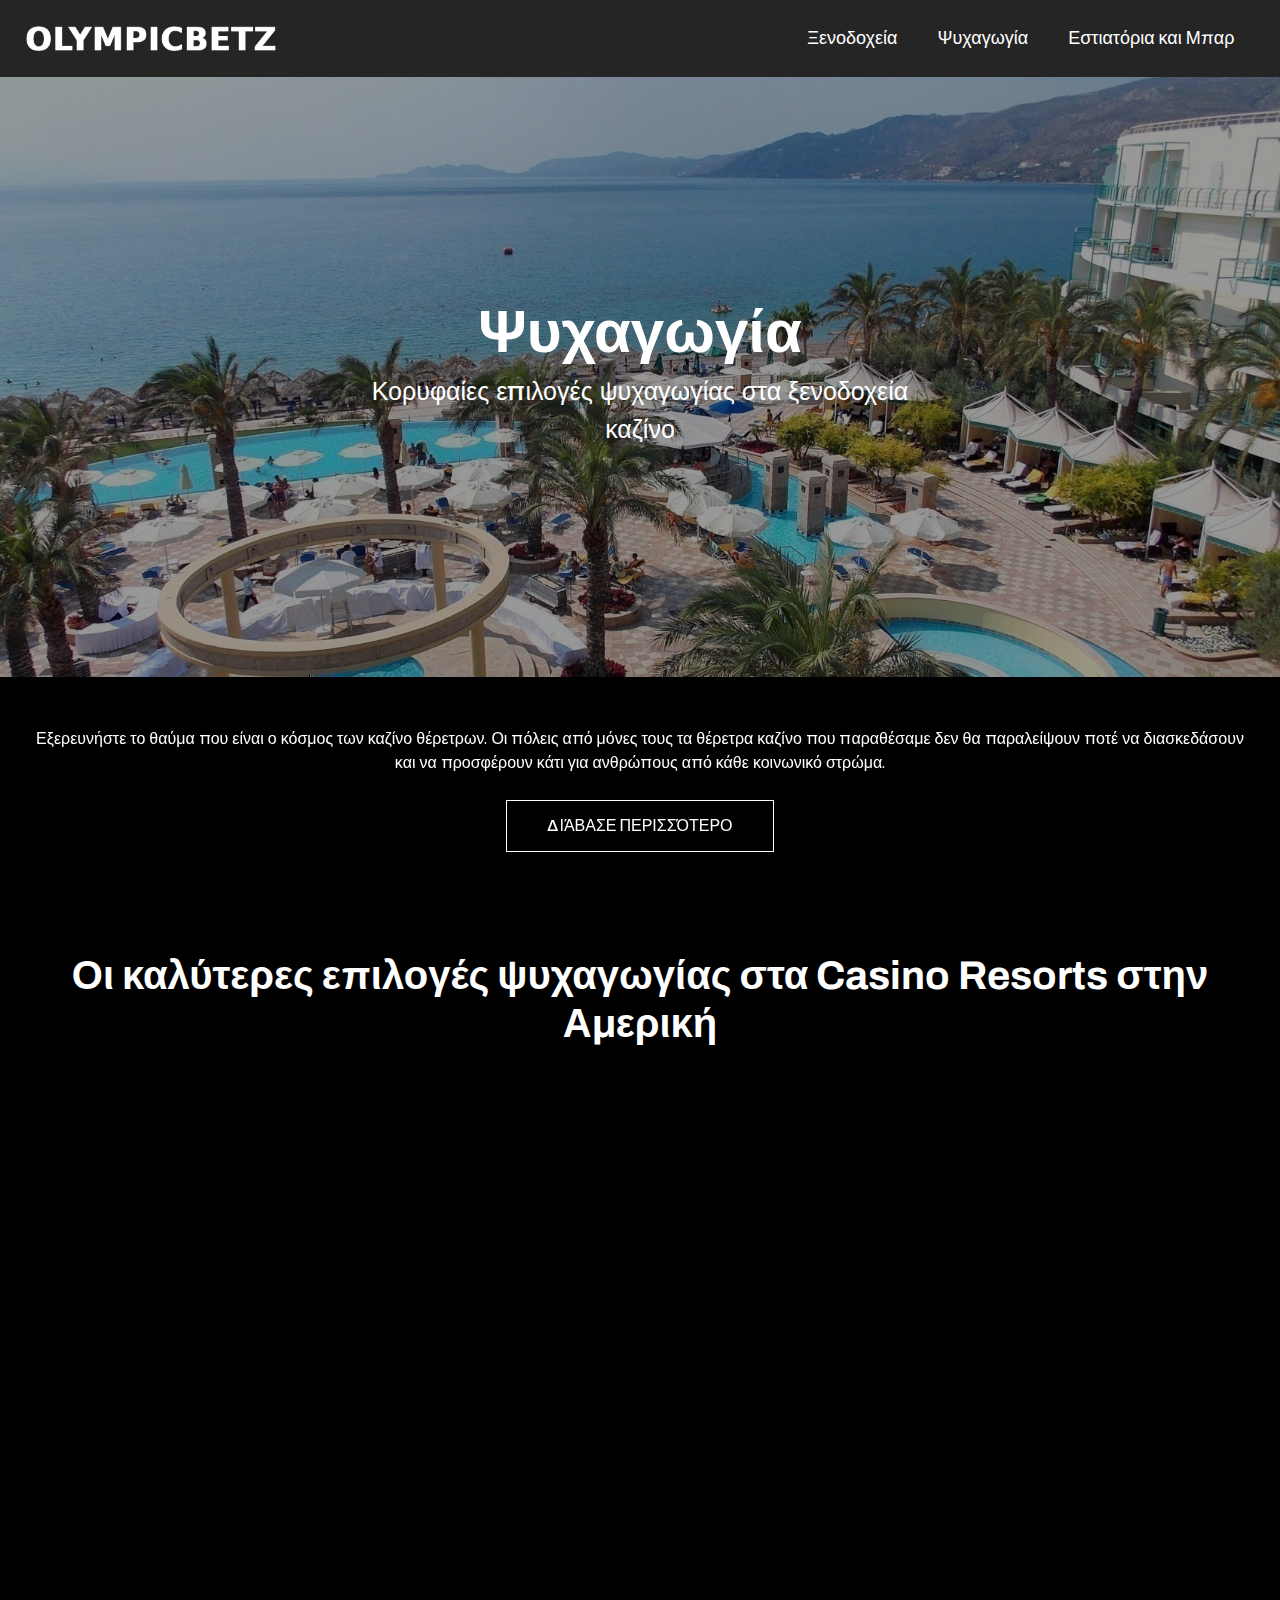
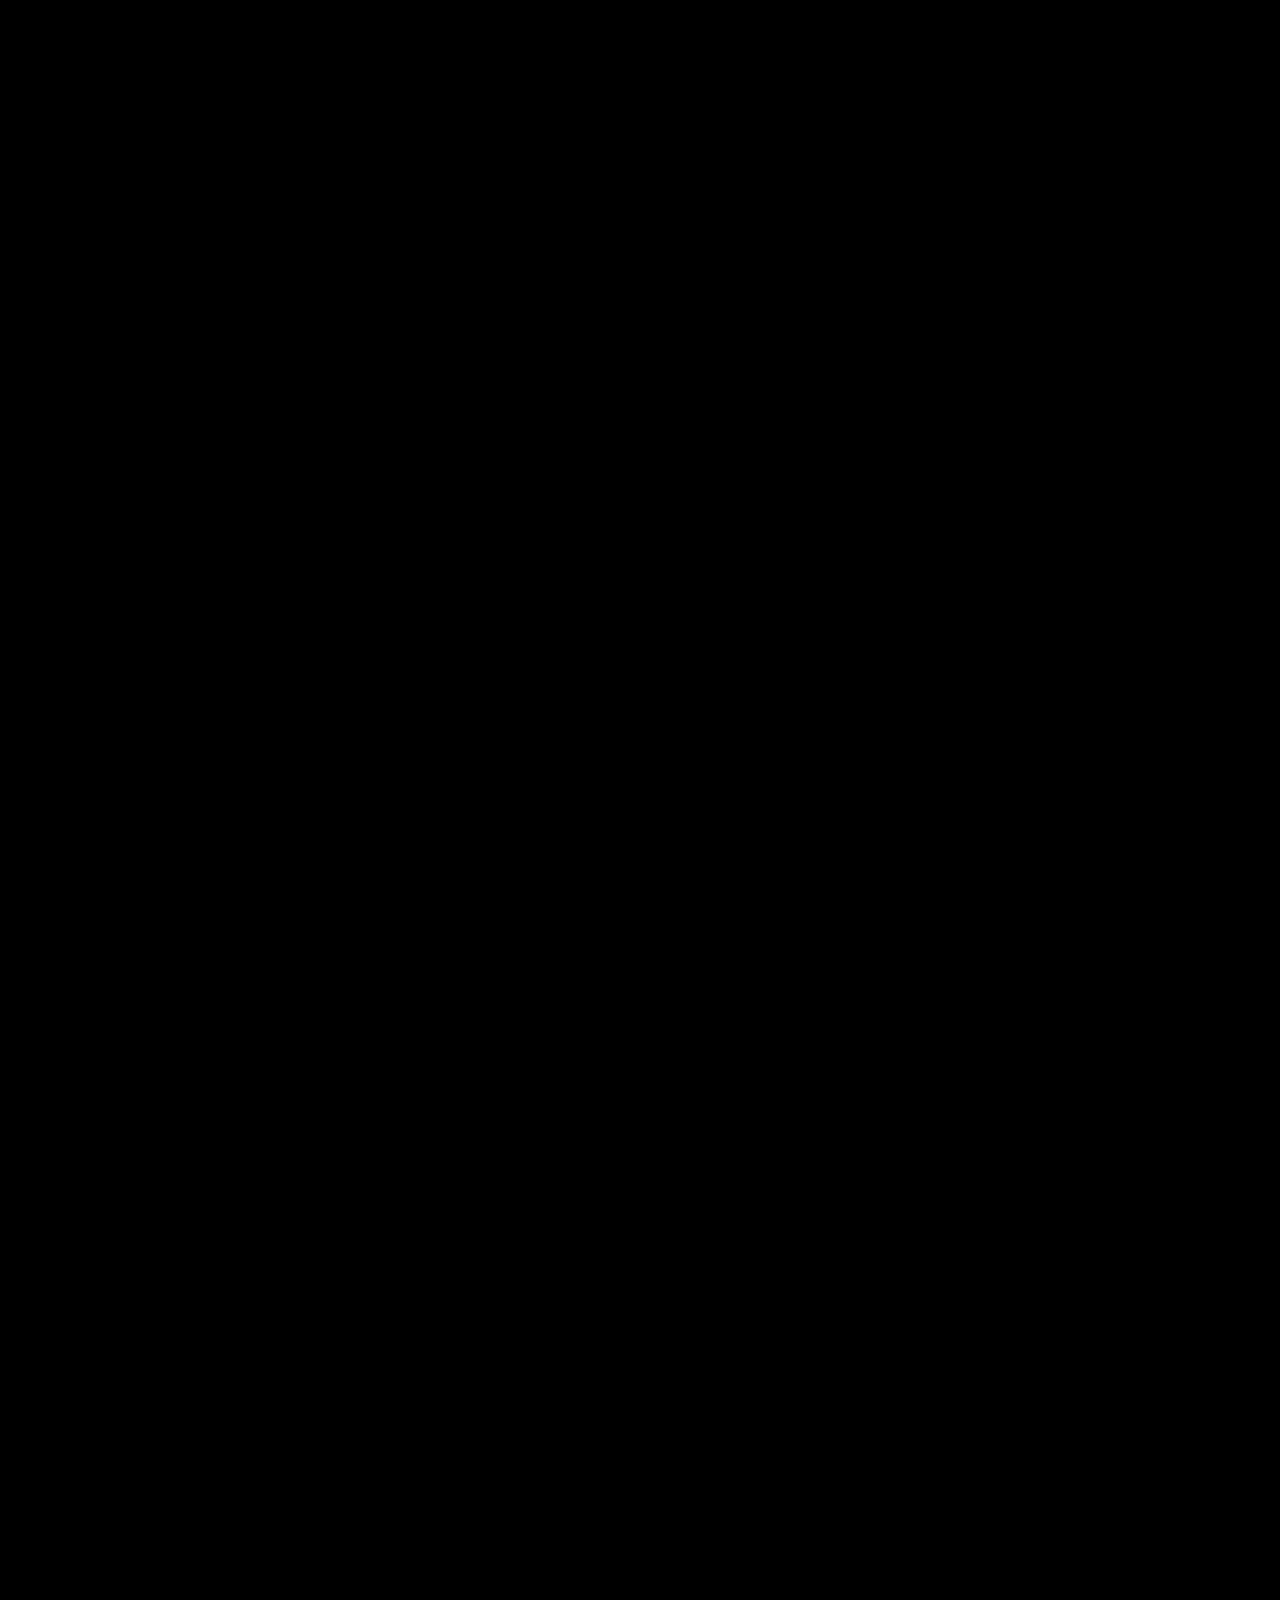
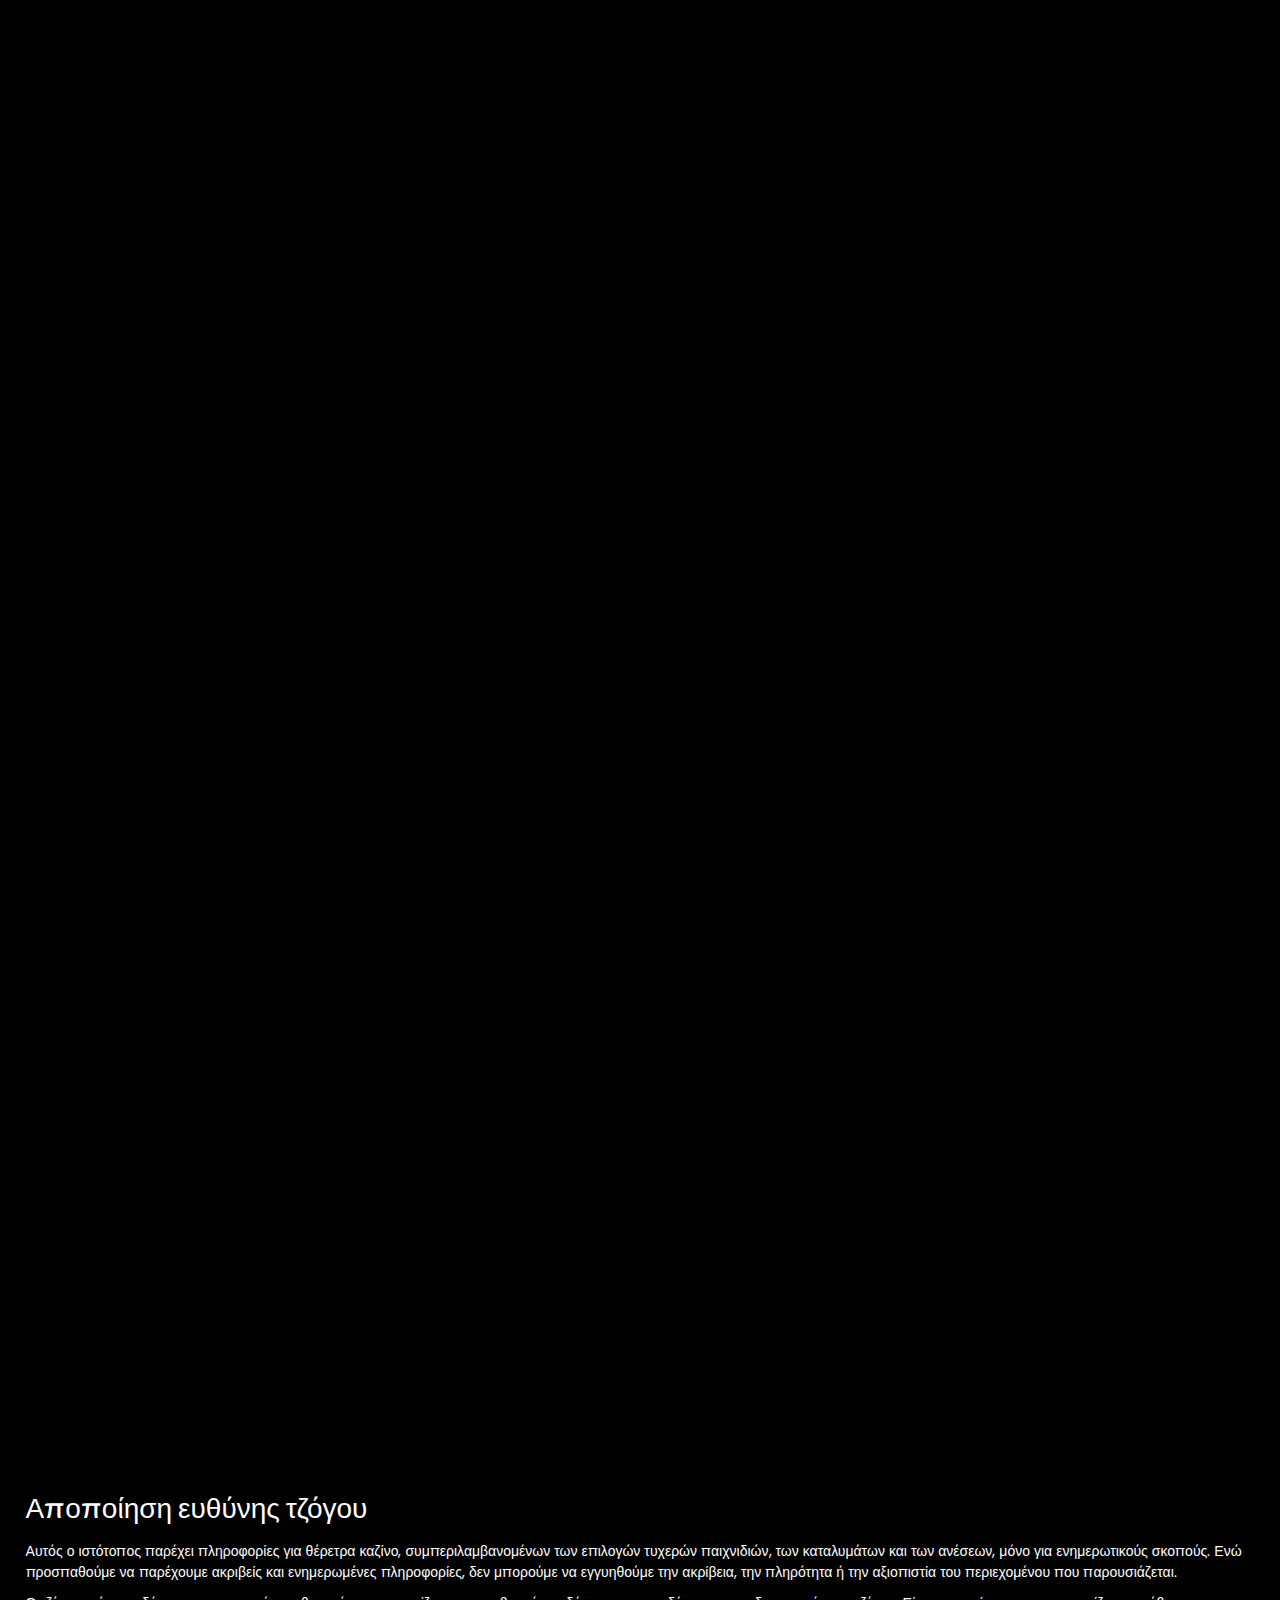
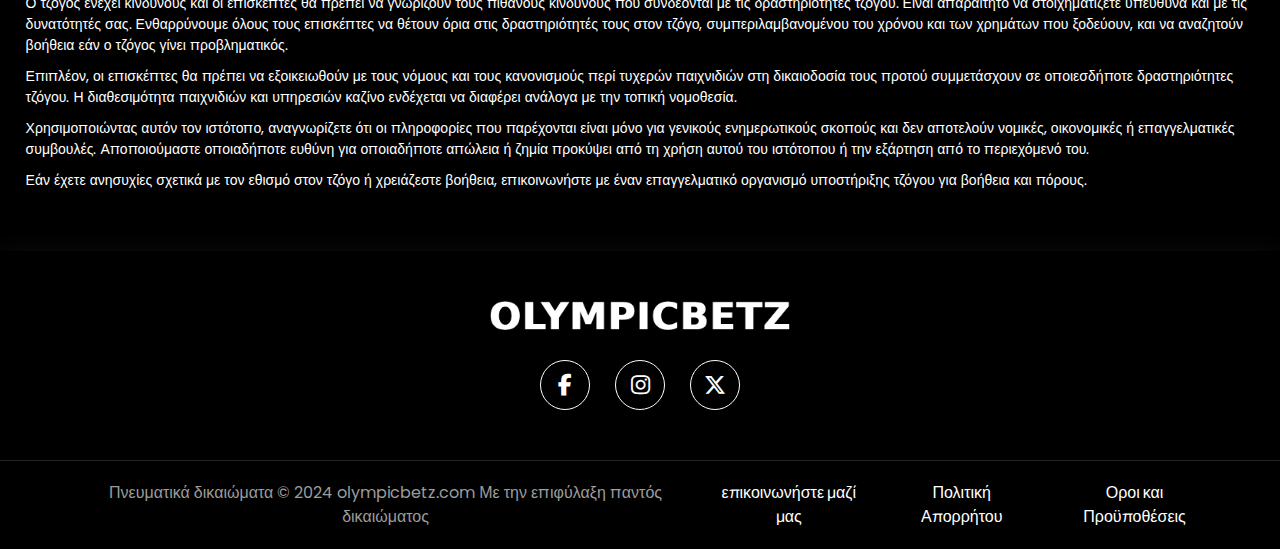
==== entertainment.html @ 3034096a "first commit" ====
<!DOCTYPE html>
<html lang="es">
  <head>
    <meta charset="UTF-8">
    <meta name="viewport" content="width=device-width, initial-scale=1.0">
    <link rel="stylesheet" href="assets/css/bootstrap.min.css">
    <link rel="stylesheet" href="https://cdnjs.cloudflare.com/ajax/libs/font-awesome/6.5.2/css/all.min.css">
    <link rel="stylesheet" href="https://unpkg.com/aos@2.3.0/dist/aos.css">
    <link rel="icon" href="assets/images/fav-icn.png">
    <link rel="stylesheet" href="assets/css/style.css">
    <link rel="stylesheet" href="assets/css/media.css">
    <title>Ψυχαγωγία</title>
  </head>
  <body>
    <header class="site-header">
        <div class="container">
          <nav>
              <div class="site-logo">
                 <a href="index.html">
                   <img src="assets/images/logo.png" alt="">
                 </a>
              </div>
              <div class="main-nav">
                 <ul>
                  <li>
                    <a href="hotels.html" >
                      Ξενοδοχεία
                    </a>
                  </li>
                  <li>
                    <a href="entertainment.html" class="active">
                      Ψυχαγωγία
                    </a>
                  </li>
                  <li>
                    <a href="#">
                      Εστιατόρια και Μπαρ
                    </a>
                  </li>
                 </ul>
              </div>
          </nav>
        </div>
    </header>
  

    <div class="site-banner">
      <div class="overlay">
      </div>

      <div class="banner-wrap">
          <div class="banner-txt">
            <h1>
                Ψυχαγωγία
            </h1>
            <p>
                Κορυφαίες επιλογές ψυχαγωγίας στα ξενοδοχεία καζίνο
            </p>
          </div>
      </div>

    </div>
    <div class="top-sec ptb-50" data-aos="fade-up">
        <div class="container">
         
          <div class="row">
            <div class="col-md-12">
              <div class="top-txt">
              
                <div class="article">
                    
                  <p>
                    Εξερευνήστε το θαύμα που είναι ο κόσμος των καζίνο θέρετρων. Οι πόλεις από μόνες τους
                    τα θέρετρα καζίνο που παραθέσαμε δεν θα παραλείψουν ποτέ να διασκεδάσουν και να
                    προσφέρουν κάτι για ανθρώπους από κάθε κοινωνικό στρώμα.
                  </p>
                  <p class="moretext">
                    Από παραστάσεις όπως στο Broadway μέχρι συναυλίες παγκοσμίου φήμης καλλιτεχνών, τα
                    κορυφαία θέρετρα καζίνο μας έχουν τα πάντα. Υδάτινα πάρκα, εστιατόρια Michellin Star,
                    
                    εμπορικά κέντρα, κινηματογράφοι ό,τι επιθυμεί η καρδιά περιλαμβάνεται σε μια διαμονή σε
                    ένα από τα παγκόσμιας κλάσης ξενοδοχεία καζίνο μας.
                  </p>
                  <p class="moretext">
                    Ελπίζουμε ότι η λίστα μας με τις κορυφαίες επιλογές ψυχαγωγίας στα παγκοσμίου φήμης
                    θέρετρα καζίνο μας θα σας βοηθήσει με τον προγραμματισμό των ονειρεμένων σας
                    διακοπές στο καζίνο. Επικοινωνήστε με την ομάδα μας σήμερα και μαζί μπορούμε να
                    ξεκινήσουμε τη χαρτογράφηση του ταξιδιού σας!
                  </p>
                </div>
                <a class="moreless-button" href="javascript:void(0)">Διάβασε περισσότερο</a>
               
              </div>
            </div>
            <!-- <div class="col-md-6">
              <div class="top-sec-img">
                  <img src="assets/images/b-wel.jpg" alt="">
              </div>
            </div> -->
          </div>
        </div>
      </div>

      <div class="hotel-main pt-50">
        <div class="container">
            <div class="site-heading">
                <h2>
                    Οι καλύτερες επιλογές ψυχαγωγίας στα Casino Resorts στην Αμερική
                </h2>
            </div>
            <div class="hotel-wrap" data-aos="fade-up">
                <div class="row">
                    <div class="col-md-5">
                        <div class="hotel-text">
                            <h3>
                                Bellagio Hotel & Casino
                            </h3>
                            <div class="address">
                                <p>
                                    📍 3600 S Las Vegas Blvd, Λας Βέγκας, NV 89109
                                </p>
                                <p>
                                    $199 ανά διανυκτέρευση
                                </p>
                            </div>
                            <p>
                                Το Bellagio είναι ένα εμβληματικό θέρετρο του Λας Βέγκας γνωστό για την κομψότητα και την
                                κομψότητά του. Διάσημο για το εκπληκτικό σόου με σιντριβάνι, αυτό το ξενοδοχείο
                                προσφέρει μια πολυτελή εμπειρία καζίνο μαζί με πολυτελή δωμάτια, εξαιρετικό φαγητό και
                                ψυχαγωγία παγκόσμιας κλάσης.
                            </p>
                            <div class="view-more">
                                <a href="#" class="read_more" target="_blank">Κάντε σήμερα κράτηση</a>
                            </div>
                        </div>
                    </div>
                    <div class="col-md-7">
                        <div class="hotel-img">
                            <img src="assets/images/banner.jpg" alt="">
                        </div>
                    </div>
                </div>
            </div>

            <div class="hotel-wrap" data-aos="fade-up">
                <div class="row">
                    <div class="col-md-7">
                        <div class="hotel-img">
                            <img src="assets/images/banner.jpg" alt="">
                        </div>
                    </div>
                    <div class="col-md-5">
                        <div class="hotel-text">
                            <h3>
                                ARIA Resort & Casino
                            </h3>
                            <div class="address">
                                <p>
                                    📍 3730 S Las Vegas Blvd, Λας Βέγκας, NV 89158
                                </p>
                                <p>
                                    $179 ανά διανυκτέρευση
                                </p>
                            </div>
                            <p>
                                Το ARIA ξεχωρίζει για τη μοντέρνα αρχιτεκτονική του και τα χαρακτηριστικά υψηλής
                                τεχνολογίας. Αυτό το φιλικό προς το περιβάλλον θέρετρο προσφέρει ένα υπερσύγχρονο
                                καζίνο, κομψά καταλύματα και μια ποικιλία από επιλογές για φαγητό και διασκέδαση.
                            </p>
                            <div class="view-more">
                                <a href="#" class="read_more" target="_blank">Κάντε σήμερα κράτηση</a>
                            </div>
                        </div>
                    </div>
                    
                </div>
            </div>

            <div class="hotel-wrap" data-aos="fade-up">
                <div class="row">
                    <div class="col-md-5">
                        <div class="hotel-text">
                            <h3>
                                The Venetian Resort Hotel Casino
                            </h3>
                            <div class="address">
                                <p>
                                    📍 3355 S Las Vegas Blvd, Λας Βέγκας, NV 89109
                                </p>
                                <p>
                                    $169 ανά διανυκτέρευση
                                </p>
                            </div>
                            <p>
                                Σχεδιασμένο σύμφωνα με το μοντέλο της Βενετίας της Ιταλίας, το The Venetian προσφέρει
                                μια πλούσια εμπειρία καζίνο σε θέρετρο με ρομαντική ατμόσφαιρα. Οι επισκέπτες μπορούν
                                να απολαύσουν βόλτες με γόνδολα, εξαιρετικό φαγητό και πολυτελείς σουίτες.
                            </p>
                            <div class="view-more">
                                <a href="#" class="read_more" target="_blank">Κάντε σήμερα κράτηση</a>
                            </div>
                        </div>
                    </div>
                    <div class="col-md-7">
                        <div class="hotel-img">
                            <img src="assets/images/banner.jpg" alt="">
                        </div>
                    </div>
                </div>
            </div>

            <div class="hotel-wrap" data-aos="fade-up">
                <div class="row">
                    <div class="col-md-7">
                        <div class="hotel-img">
                            <img src="assets/images/banner.jpg" alt="">
                        </div>
                    </div>
                    <div class="col-md-5">
                        <div class="hotel-text">
                            <h3>
                                MGM Grand Hotel & Casino
                            </h3>
                            <div class="address">
                                <p>
                                    📍 3799 S Las Vegas Blvd, Λας Βέγκας, NV 89109
                                </p>
                                <p>
                                    $139 ανά διανυκτέρευση
                                </p>
                            </div>
                            <p>
                                Ένα από τα μεγαλύτερα ξενοδοχεία στον κόσμο, το MGM Grand προσφέρει μια τεράστια
                                γκάμα επιλογών ψυχαγωγίας, φαγητού και gaming. Αυτό το θέρετρο είναι ιδανικό για όσους
                                αναζητούν μια ζωντανή, γεμάτη δράση εμπειρία.
                            </p>
                            <div class="view-more">
                                <a href="#" class="read_more" target="_blank">Κάντε σήμερα κράτηση</a>
                            </div>
                        </div>
                    </div>
                    
                </div>
            </div>

            <div class="hotel-wrap" data-aos="fade-up">
                <div class="row">
                    <div class="col-md-5">
                        <div class="hotel-text">
                            <h3>
                                Wynn Las Vegas
                            </h3>
                            <div class="address">
                                <p>
                                    📍 3131 S Las Vegas Blvd, Λας Βέγκας, NV 89109
                                </p>
                                <p>
                                    $229 ανά διανυκτέρευση
                                </p>
                            </div>
                            <p>
                                Το Wynn Las Vegas είναι συνώνυμο της πολυτέλειας και της κομψότητας. Γνωστό για την
                                εκλεπτυσμένη ατμόσφαιρα και την άψογη εξυπηρέτησή του, το Wynn προσφέρει μια
                                κορυφαία εμπειρία παιχνιδιού, πολυτελή καταλύματα και δείπνο και ψυχαγωγία παγκόσμιας
                                κλάσης.
                            </p>
                            <div class="view-more">
                                <a href="#" class="read_more" target="_blank">Κάντε σήμερα κράτηση</a>
                            </div>
                        </div>
                    </div>
                    <div class="col-md-7">
                        <div class="hotel-img">
                            <img src="assets/images/banner.jpg" alt="">
                        </div>
                    </div>
                </div>
            </div>

            <div class="hotel-wrap" data-aos="fade-up">
                <div class="row">
                    <div class="col-md-7">
                        <div class="hotel-img">
                            <img src="assets/images/banner.jpg" alt="">
                        </div>
                    </div>
                    <div class="col-md-5">
                        <div class="hotel-text">
                            <h3>
                                MGM Grand Las Vegas
                            </h3>
                            <div class="address">
                                <p>
                                    📍 3799 S Las Vegas Blvd, Λας Βέγκας, NV 89109, Η.Π.Α.
                                </p>
                                <p>
                                    $120 ανά διανυκτέρευση
                                </p>
                            </div>
                            <p>
                                Το MGM Grand είναι ένα από τα μεγαλύτερα ξενοδοχεία στον κόσμο, που προσφέρει μια
                                σειρά από επιλογές ψυχαγωγίας, όπως ένα τεράστιο πάτωμα καζίνο, ψυχαγωγικά σόου
                                παγκόσμιας κλάσης και μια ποικιλία από γευστικές εμπειρίες. Διαθέτει αξιοθέατα όπως το
                                MGM Grand Garden Arena και η έκθεση CSI: The Experience.
                            </p>
                            <div class="view-more">
                                <a href="#" class="read_more" target="_blank">Κάντε σήμερα κράτηση</a>
                            </div>
                        </div>
                    </div>
                    
                </div>
            </div>

            <div class="hotel-wrap" data-aos="fade-up">
                <div class="row">
                    <div class="col-md-5">
                        <div class="hotel-text">
                            <h3>
                                Caesars Palace
                            </h3>
                            <div class="address">
                                <p>
                                    📍 3570 S Las Vegas Blvd, Λας Βέγκας, NV 89109, Η.Π.Α.
                                </p>
                                <p>
                                    $150 ανά διανυκτέρευση
                                </p>
                            </div>
                            <p>
                                Γνωστό για τη μεγαλειώδη ρωμαϊκή αρχιτεκτονική και τις πολυτελείς ανέσεις του, το Caesars
                                Palace προσφέρει πολυτελή διαμονή με τεράστιο πάτωμα τυχερών παιχνιδιών, πολυτελή
                                
                                καταστήματα και εξαιρετικές επιλογές για φαγητό. Οι επισκέπτες μπορούν να απολαύσουν
                                εμβληματικά αξιοθέατα, όπως το Κολοσσαίο, όπου διασκεδαστές παγκόσμιας κλάσης
                                κάνουν τακτικές παραστάσεις.
                            </p>
                            <div class="view-more">
                                <a href="#" class="read_more" target="_blank">Κάντε σήμερα κράτηση</a>
                            </div>
                        </div>
                    </div>
                    <div class="col-md-7">
                        <div class="hotel-img">
                            <img src="assets/images/banner.jpg" alt="">
                        </div>
                    </div>
                </div>
            </div>

            <div class="hotel-wrap" data-aos="fade-up">
                <div class="row">
                    <div class="col-md-7">
                        <div class="hotel-img">
                            <img src="assets/images/banner.jpg" alt="">
                        </div>
                    </div>
                    <div class="col-md-5">
                        <div class="hotel-text">
                            <h3>
                                Encore at Wynn Las Vegas
                            </h3>
                            <div class="address">
                                <p>
                                    📍 3131 S Las Vegas Blvd, Λας Βέγκας, NV 89109, Η.Π.Α.
                                </p>
                                <p>
                                    $250 ανά διανυκτέρευση
                                </p>
                            </div>
                            <p>
                                Το Encore στο Wynn Las Vegas είναι μια κομψή επέκταση του διάσημου Wynn Las Vegas,
                                προσφέροντας ένα εκλεπτυσμένο καταφύγιο με ευρύχωρες σουίτες, πολυτελείς ανέσεις και
                                αποκλειστικές γευστικές εμπειρίες. Οι επισκέπτες μπορούν να χαλαρώσουν στις πολυτελείς
                                πισίνες ή να απολαύσουν περιποιήσεις σπα
                            </p>
                            <div class="view-more">
                                <a href="#" class="read_more" target="_blank">Κάντε σήμερα κράτηση</a>
                            </div>
                        </div>
                    </div>
                    
                </div>
            </div>


        </div>
      </div>

      <div class="disclaimer-text ptb-50">
        <div class="container">
            <h4>
                Αποποίηση ευθύνης τζόγου
            </h4>
            <p>
                Αυτός ο ιστότοπος παρέχει πληροφορίες για θέρετρα καζίνο, συμπεριλαμβανομένων των επιλογών τυχερών
                παιχνιδιών, των καταλυμάτων και των ανέσεων, μόνο για ενημερωτικούς σκοπούς. Ενώ προσπαθούμε να
                παρέχουμε ακριβείς και ενημερωμένες πληροφορίες, δεν μπορούμε να εγγυηθούμε την ακρίβεια, την πληρότητα
                ή την αξιοπιστία του περιεχομένου που παρουσιάζεται.
            </p>
            <p>
                Ο τζόγος ενέχει κινδύνους και οι επισκέπτες θα πρέπει να γνωρίζουν τους πιθανούς κινδύνους που συνδέονται με
                τις δραστηριότητες τζόγου. Είναι απαραίτητο να στοιχηματίζετε υπεύθυνα και με τις δυνατότητές σας.
                Ενθαρρύνουμε όλους τους επισκέπτες να θέτουν όρια στις δραστηριότητές τους στον τζόγο,
                συμπεριλαμβανομένου του χρόνου και των χρημάτων που ξοδεύουν, και να αναζητούν βοήθεια εάν ο τζόγος γίνει
                προβληματικός.
            </p>
            <p>
                Επιπλέον, οι επισκέπτες θα πρέπει να εξοικειωθούν με τους νόμους και τους κανονισμούς περί τυχερών
                παιχνιδιών στη δικαιοδοσία τους προτού συμμετάσχουν σε οποιεσδήποτε δραστηριότητες τζόγου. Η
                διαθεσιμότητα παιχνιδιών και υπηρεσιών καζίνο ενδέχεται να διαφέρει ανάλογα με την τοπική νομοθεσία.
            </p>
            <p>
                Χρησιμοποιώντας αυτόν τον ιστότοπο, αναγνωρίζετε ότι οι πληροφορίες που παρέχονται είναι μόνο για γενικούς
                ενημερωτικούς σκοπούς και δεν αποτελούν νομικές, οικονομικές ή επαγγελματικές συμβουλές. Αποποιούμαστε
                οποιαδήποτε ευθύνη για οποιαδήποτε απώλεια ή ζημία προκύψει από τη χρήση αυτού του ιστότοπου ή την
                εξάρτηση από το περιεχόμενό του.
            </p>
            <p>
                Εάν έχετε ανησυχίες σχετικά με τον εθισμό στον τζόγο ή χρειάζεστε βοήθεια, επικοινωνήστε με έναν
                επαγγελματικό οργανισμό υποστήριξης τζόγου για βοήθεια και πόρους.
            </p>
        </div>
      </div>
    

<footer class="site-footer">
  <div class="footer-wrap">
      <div class="footer-logo">
          <a href="index.html">
            <img src="assets/images/logo.png" alt="logo">
          </a>
      </div>
      <div class="social-link">
         <ul>
          <li>
            <a href="#">
              <i class="fa-brands fa-facebook-f"></i>
            </a>
          </li>
          <li>
            <a href="#">
              <i class="fa-brands fa-instagram"></i>
            </a>
          </li>
          <li>
            <a href="#">
              <i class="fa-brands fa-x-twitter"></i>
            </a>
          </li>
        
         </ul>
      </div>
      <div class="copy-right">
        <p>
          Πνευματικά δικαιώματα © 2024 olympicbetz.com Με την επιφύλαξη παντός δικαιώματος
        </p>
        <div class="footer-links">
          <ul>
            <li>
              <a href="#">
              επικοινωνήστε μαζί μας
              </a>
            </li>
            <li>
              <a href="#">
                Πολιτική Απορρήτου
              </a>
            </li>
            <li>
              <a href="#">
                Οροι και Προϋποθέσεις
              </a>
            </li>
          </ul>
        </div>
      </div>
  </div>
</footer>


    <script src="assets/js/jquery-3.7.1.min.js"></script>
    <script src="https://unpkg.com/aos@2.3.0/dist/aos.js"></script>
    <script src="assets/js/bootstrap.bundle.min.js"></script>
    <script src="assets/js/custom.js"></script>
 
  </body>
</html>
---- assets/css/style.css ----
@import url('https://fonts.googleapis.com/css2?family=Archivo:ital,wght@0,100..900;1,100..900&family=Poppins:ital,wght@0,100;0,200;0,300;0,400;0,500;0,600;0,700;0,800;0,900;1,100;1,200;1,300;1,400;1,500;1,600;1,700;1,800;1,900&display=swap');

/* global css start here */
html{
    font-size: 10px;
}
* {
    margin: 0;
    padding: 0;
    box-sizing: border-box;
}

body {
    margin: 0;
    padding: 0;
    font-family: "Poppins", sans-serif;
    background-color: #000;
}

h1,
h2,
h3,
h4,
h5,
h6 {
    font-family: "Archivo", sans-serif;
}

ul {
    padding-left: 0;
    margin-bottom: 0;
    list-style: none;
}

a {
    text-decoration: none;
    font-family: "Archivo", sans-serif;
}

.container {
    max-width: 1320px;
    margin: 0 auto;
    padding-left: 2%;
    padding-right: 2%;
}

img {
    width: 100%;
}

.overlay {
    position: absolute;
    top: 0;
    left: 0;
    height: 100%;
    width: 100%;
    background-color: #000;
    opacity: 0.4;
}
/* .pt-30{
    padding-top: 30px;
}
.pb-30{
    padding-bottom: 30px;
}
.ptb-30{
    padding: 30px 0;
} */
.pt-50 {
    padding-top: 50px ;
}
.pb-50 {
    padding-bottom: 50px;
}
.ptb-50 {
    padding: 50px 0;
}
.pb-70 {
    padding-bottom: 70px;
}
.ptb-70 {
    padding: 70px 0;
}
/* global css end here */

/* header css start */
.site-header{
    background-color: #262525;
}

.site-logo img {
    max-width: 25rem;
}
.site-header nav{
display: flex;
justify-content: space-between;
align-items: center;
padding: 2.5rem 0;
}
.main-nav ul {
    display: flex;
    align-items: center;
    justify-content: center;
}
.main-nav ul li{
    padding: 0 2rem;
}
.main-nav ul li a{
    font-size: 1.8rem;
    color: #fff;
}

/* header css end  */


/* banner css start  */
.site-banner{
    background-image: url(../images/banner.jpg);
    background-position: center;
    background-repeat: no-repeat;
    background-size: cover;
    height: 600px;
    position: relative;
}
.banner-wrap{
    height: 100%;
    width: 100%;
    display: flex;
    justify-content: center;
    align-items: center;
    position: relative;
}
.banner-txt{
    max-width: 600px;
    margin: 0 auto;
    text-align: center;

}
.banner-txt h1{
    font-size: 6rem;
    color: #fff;
    font-weight: 700;
}
.banner-txt p{
    font-size: 2.5rem;
    color: #fff;
    font-weight: 500;
}

/* banner css end */
.plan-heading h3 {
    font-size: 4rem;
    font-weight: 700;
    color: #fff;
    text-align: center;
    margin-bottom: 2rem;
}
.plan-heading p {
    font-size: 1.8rem;
    text-align: center;
    color: #fff;
    line-height: 1.9;
}
.plan-card-box {
    max-width: 800px;
    margin: 0 auto;
    display: flex;
    justify-content: space-between;
}
.plan-img {
    width: 100%;
    height: 150px;
    background: #fff;
}
.plan-card{
    width: 22%; 
}
.plan-img img {
    height: 100%;
    width: 100%;
    object-fit: contain;
    padding: 30px;
}
.plan-txt p {
    font-size: 18px;
    font-weight: 500;
    color: #fff;
    margin-top: 10px;
    text-align: center;
}

/* about us css start  */
.about-text h3 {
    font-size: 4rem;
    font-weight: 700;
    color: #fff;
    margin-bottom: 2rem;
}
.about-text p {
    font-size: 16px;
    color: #fff;
}
.about-img{
    height: 100%;
    width: 100%;
}
.about-img img{
    height: 100%;
    width: 100%;
    object-fit: cover;
}
/* about us css end */
/* link card css start  */
.links-card{
    width: 33%;
    position: relative;
}
.link-img {
    height: 400px;
    width: 100%;
}
.link-img img{
    height: 100%;
    width: 100%;
    object-fit: cover;
}
.link-txt h4 {
    font-size: 30px;
    font-weight: 600;
    color: #fff;
    text-align: center;
}
.link-txt {
    position: absolute;
    top: 50%;
    left: 0px;
    right: 0;
    z-index: 99;
}
.link-wrap {
    display: flex;
    align-items: center;
    justify-content: center;
    gap: 10px;
    position: relative;
}
.links-card::before, .links-card::after{
    content: '';
    position: absolute;
    top: 0;
    left: 0;
    height: 100%;
    width: 100%;
    background-color: #000;
    z-index: 9;
    opacity: 0.4;
    transition: all 0.3s linear;

}
.links-card::after{
    height: 0;
}
.links-card:hover::after{
height: 100%;
}
/* link card css end */




/* faq css start */
.accordion-button::after {
    background-image: url("data:image/svg+xml,%3Csvg xmlns='http://www.w3.org/2000/svg' width='16' height='16' fill='currentColor' class='bi bi-plus' viewBox='0 0 16 16'%3E%3Cpath d='M8 4a.5.5 0 0 1 .5.5v3h3a.5.5 0 0 1 0 1h-3v3a.5.5 0 0 1-1 0v-3h-3a.5.5 0 0 1 0-1h3v-3A.5.5 0 0 1 8 4z'/%3E%3C/svg%3E");
    transition: all 0.5s;
}

.accordion-button:not(.collapsed)::after {
    background-image: url("data:image/svg+xml,%3Csvg xmlns='http://www.w3.org/2000/svg' width='16' height='16' fill='currentColor' class='bi bi-dash' viewBox='0 0 16 16'%3E%3Cpath d='M4 8a.5.5 0 0 1 .5-.5h7a.5.5 0 0 1 0 1h-7A.5.5 0 0 1 4 8z'/%3E%3C/svg%3E");
}

.accordion-button::after {
    transition: all 0.5s;
    background-size: 30px;
    height: 30px;
    width: 30px;
}

.accordion-item {
    background-color: #fff;
    border: none;
}

.accordion-button:not(.collapsed),
.accordion-button {
    color: #000;
    background-color: #fff;
    box-shadow: none;
}

.accordion-item {
    margin-bottom: 15px;
}

.accordion-body {
    padding: 15px 20px;
    box-shadow: rgba(100, 100, 111, 0.2) 0px 7px 29px 0px;
    font-size: 14px;
    background: #dfdfdf;
}

:focus-visible {
    outline: none;
}

.accordion-button:focus {
    z-index: 3;
    border-color: transparent;
    outline: 0;
    box-shadow: none;
}

.accordion-button {
    border-radius: 10px !important;
    font-size: 18px;
    padding: 15px 20px;
}

.accordion-button:not(.collapsed) {
    border-bottom-left-radius: 0 !important;
    border-bottom-right-radius: 0 !important;
}

/* .accordion-button::after {
    filter: brightness(0) invert(1);
} */

.site-heading h2 {
    font-size: 4rem;
    font-weight: 700;
    color: #fff;
    text-align: center;
    margin-bottom: 2rem;
}

div#accordionExample {
    max-width: 900px;
    margin: 0 auto;
}

/* faq css end */

/* sub pages css start  */
.moretext {
    display: none;
  }

  a.moreless-button, a.read_more {
    font-size: 16px;
    text-transform: uppercase;
    padding: 13px 40px;
    background-color: transparent;
    border: 1px solid #fff;
    transition: all 0.3s linear;
    color: #fff;
    font-weight: 500;
    display: inline-block;
    margin-top: 15px;
}
a.moreless-button:hover, a.read_more:hover{
    background-color: #fff;
    color: #000;
}
.top-txt p {
    font-size: 16px;
    color: #fff;
    text-align: center;
}
.top-txt {
    text-align: center;
}
.top-txt h3{
    font-size: 4rem;
    font-weight: 700;
    color: #fff;
    margin-bottom: 2rem;
}

.hotel-text h3 {
    font-size: 35px;
    color: #fff;
    margin-bottom: 20px;
    font-weight: 600;
}
.hotel-text p{
    font-size: 16px;
    color: #fff;
}
.address p{
    font-style: italic;
    font-weight: 600;
    margin-bottom: 5px;
}
.address p:last-child{
    margin-bottom: 1rem;
}
.hotel-text {
    padding: 30px;
}
.hotel-img {
    height: 100%;
    width: 100%;
}
.hotel-img img{
    height: 100%;
    width: 100%;
    object-fit: cover;
}
.hotel-wrap {
    margin-top: 50px;
}
.disclaimer-text h4 {
    font-size: 28px;
    color: #fff;
    margin-bottom: 15px;
}
.disclaimer-text p{
    color: #fff;
    font-size: 14px;
}
/* sub pages css end  */



/* footer section css start  */
footer{
    padding-top: 50px;
    box-shadow: rgba(100, 100, 111, 0.2) 0px 7px 29px 0px;
}
.footer-wrap {
    text-align: center;
}
.footer-logo img {
    max-width: 300px;
}
.social-link ul li a {
    font-size: 22px;
    height: 50px;
    width: 50px;
    display: flex;
    justify-content: center;
    align-items: center;
    background: transparent;
    border: 1px solid #fff;
    border-radius: 30px;
    color: #fff;
    transition: all 0.3s linear;

}
.social-link ul li a:hover{
    background-color: #fff;
    color: #000;
}
.social-link ul {
    display: flex;
    justify-content: center;
    margin: 30px 0;
    gap: 25px;
}
.copy-right p {
    color: #9c9c9c;
    font-size: 16px;
    margin-bottom: 0;
}
.footer-links ul li a {
    font-size: 16px;
    color: #fff;
}
.footer-links ul{
    display: flex;
    align-items: center;
    justify-content: end;
    gap: 20px;
}
.copy-right {
    display: flex;
    align-items: center;
    justify-content: space-between;
    padding: 20px 5%;
    margin-top: 50px;
    border-top: 1px solid;
}
/* footer section css end */
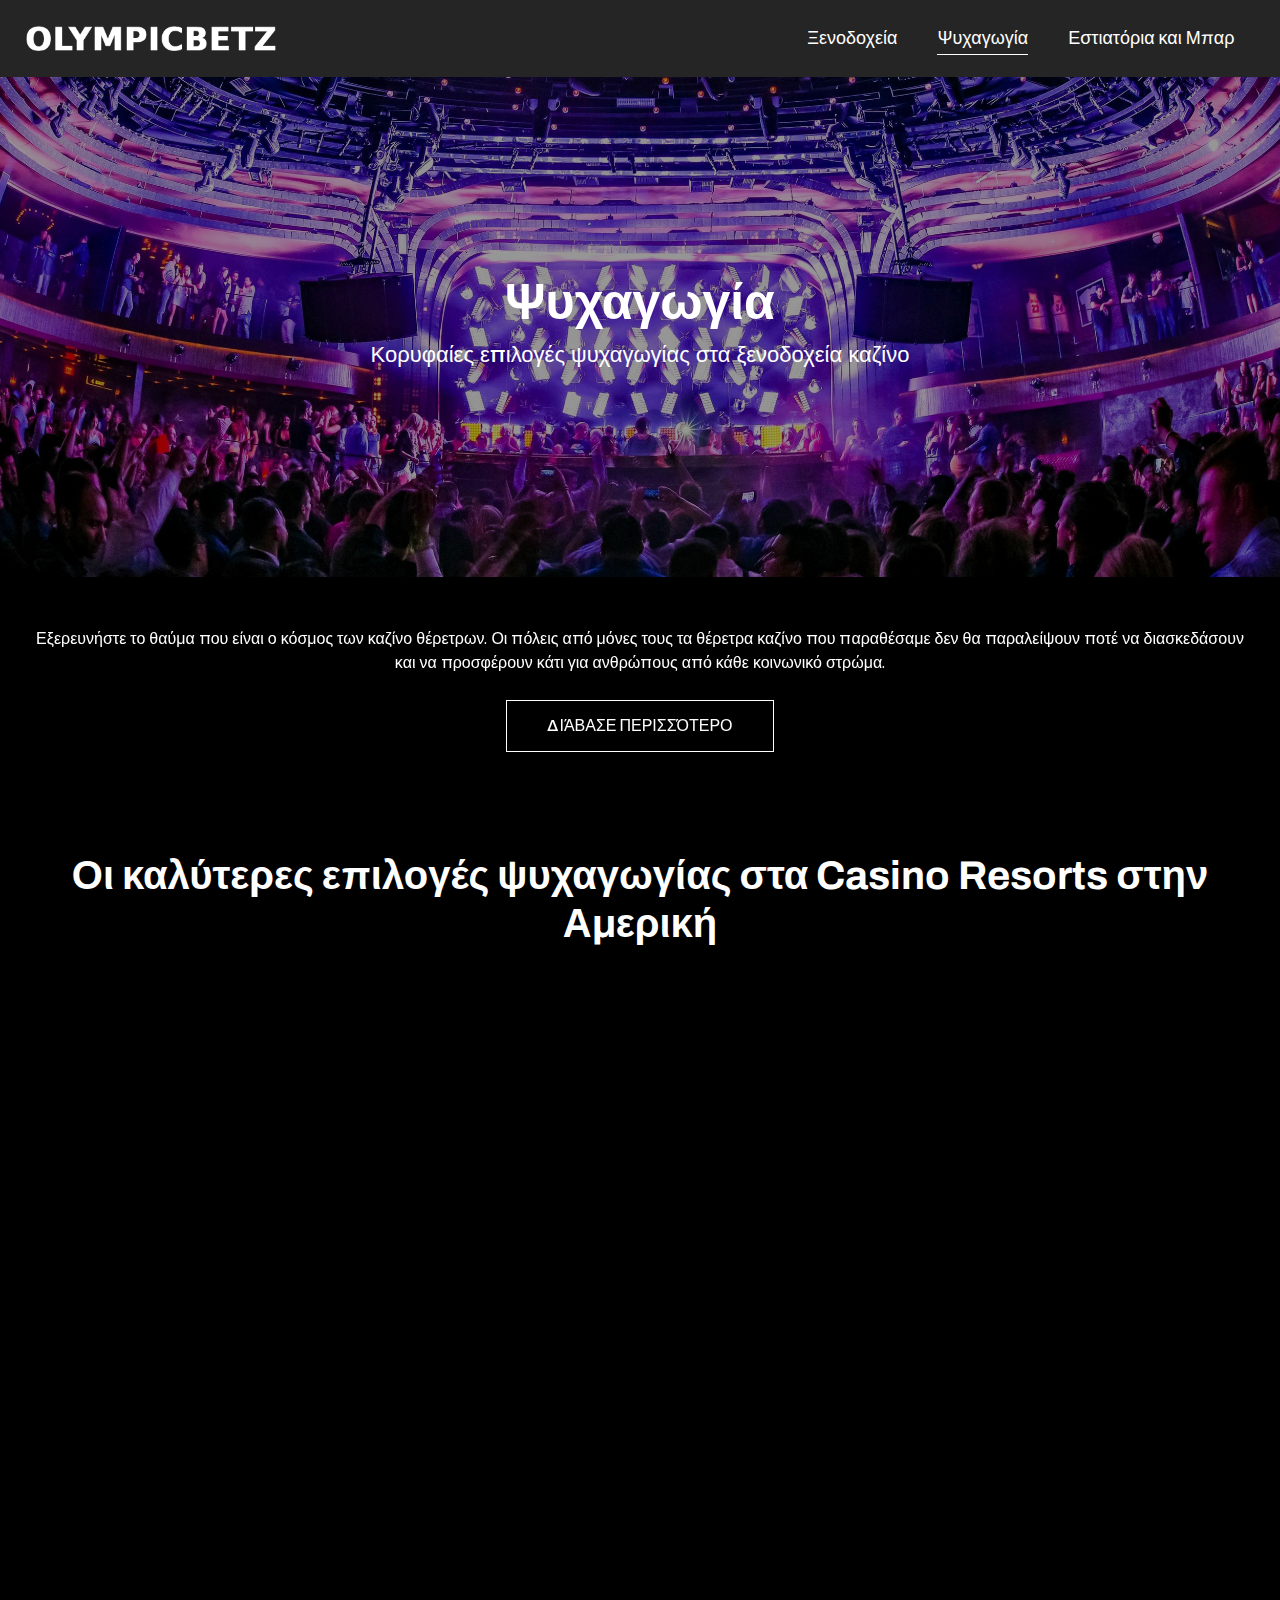
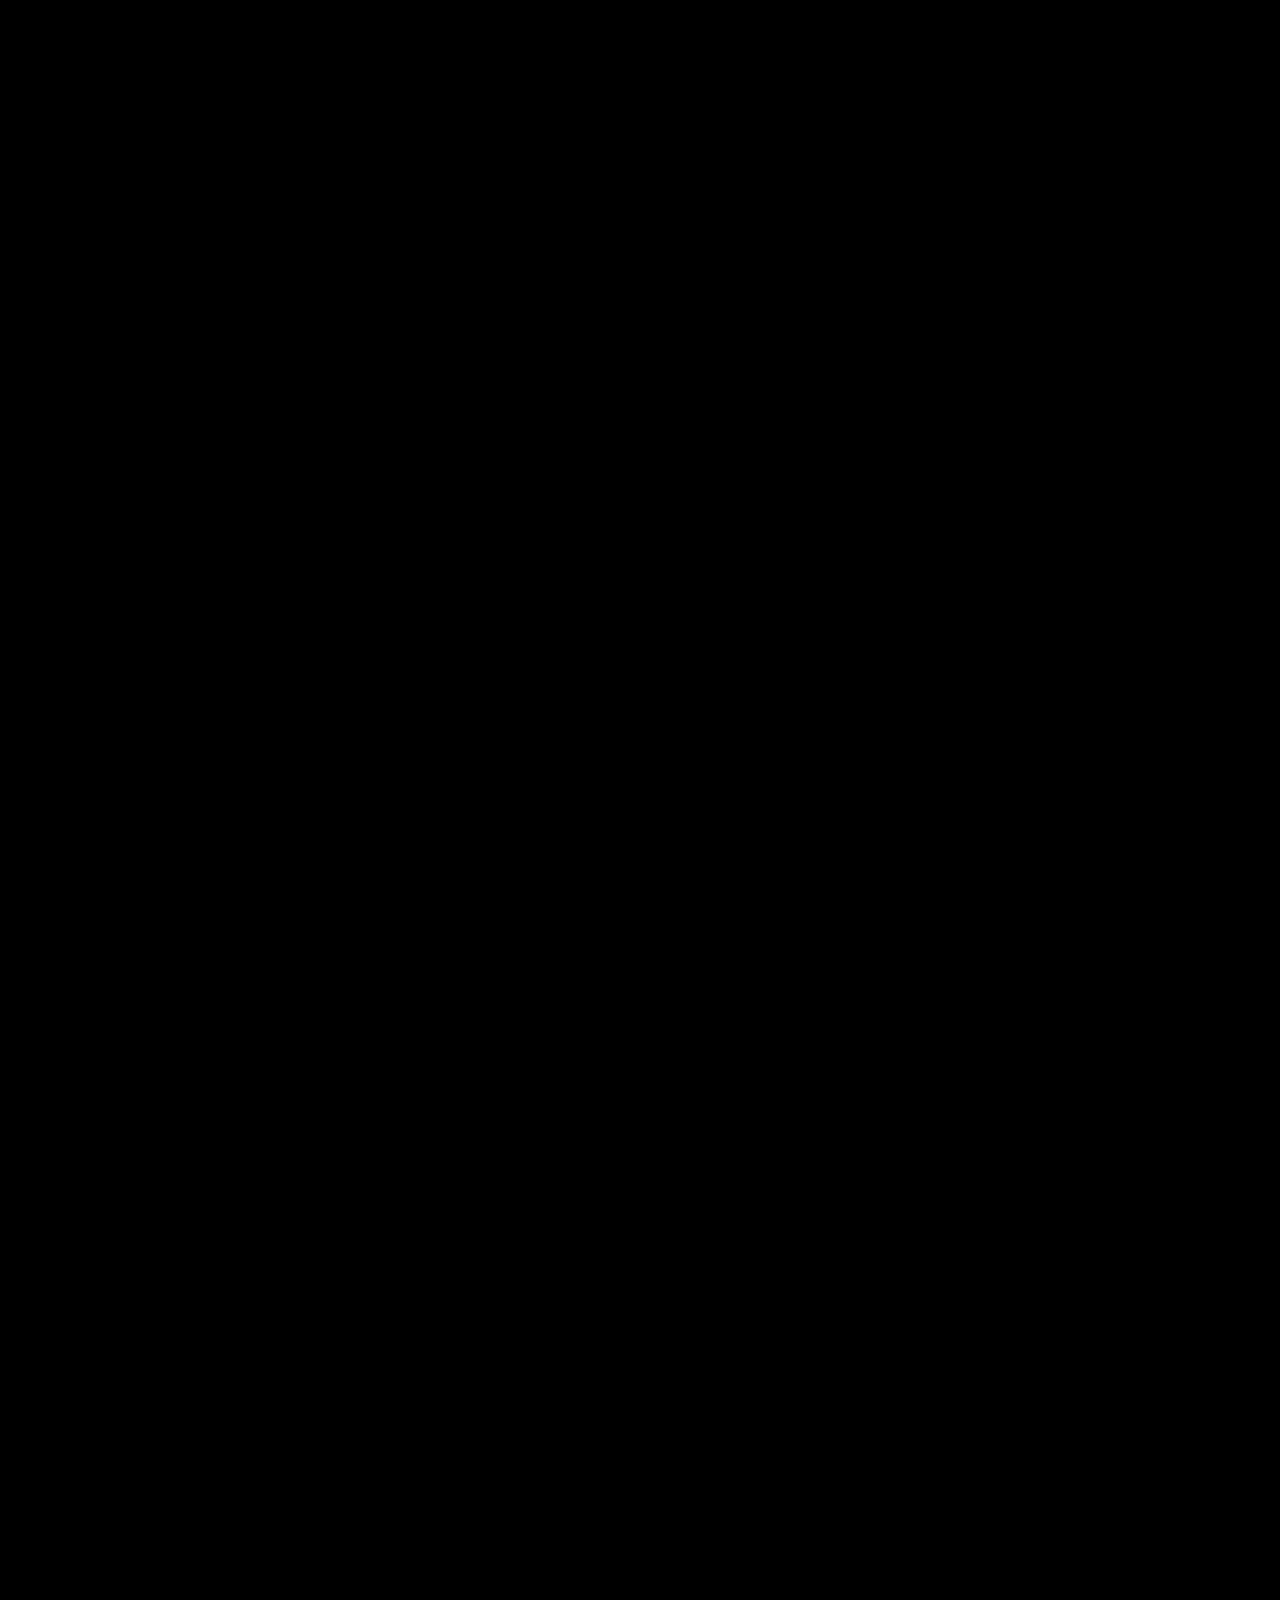
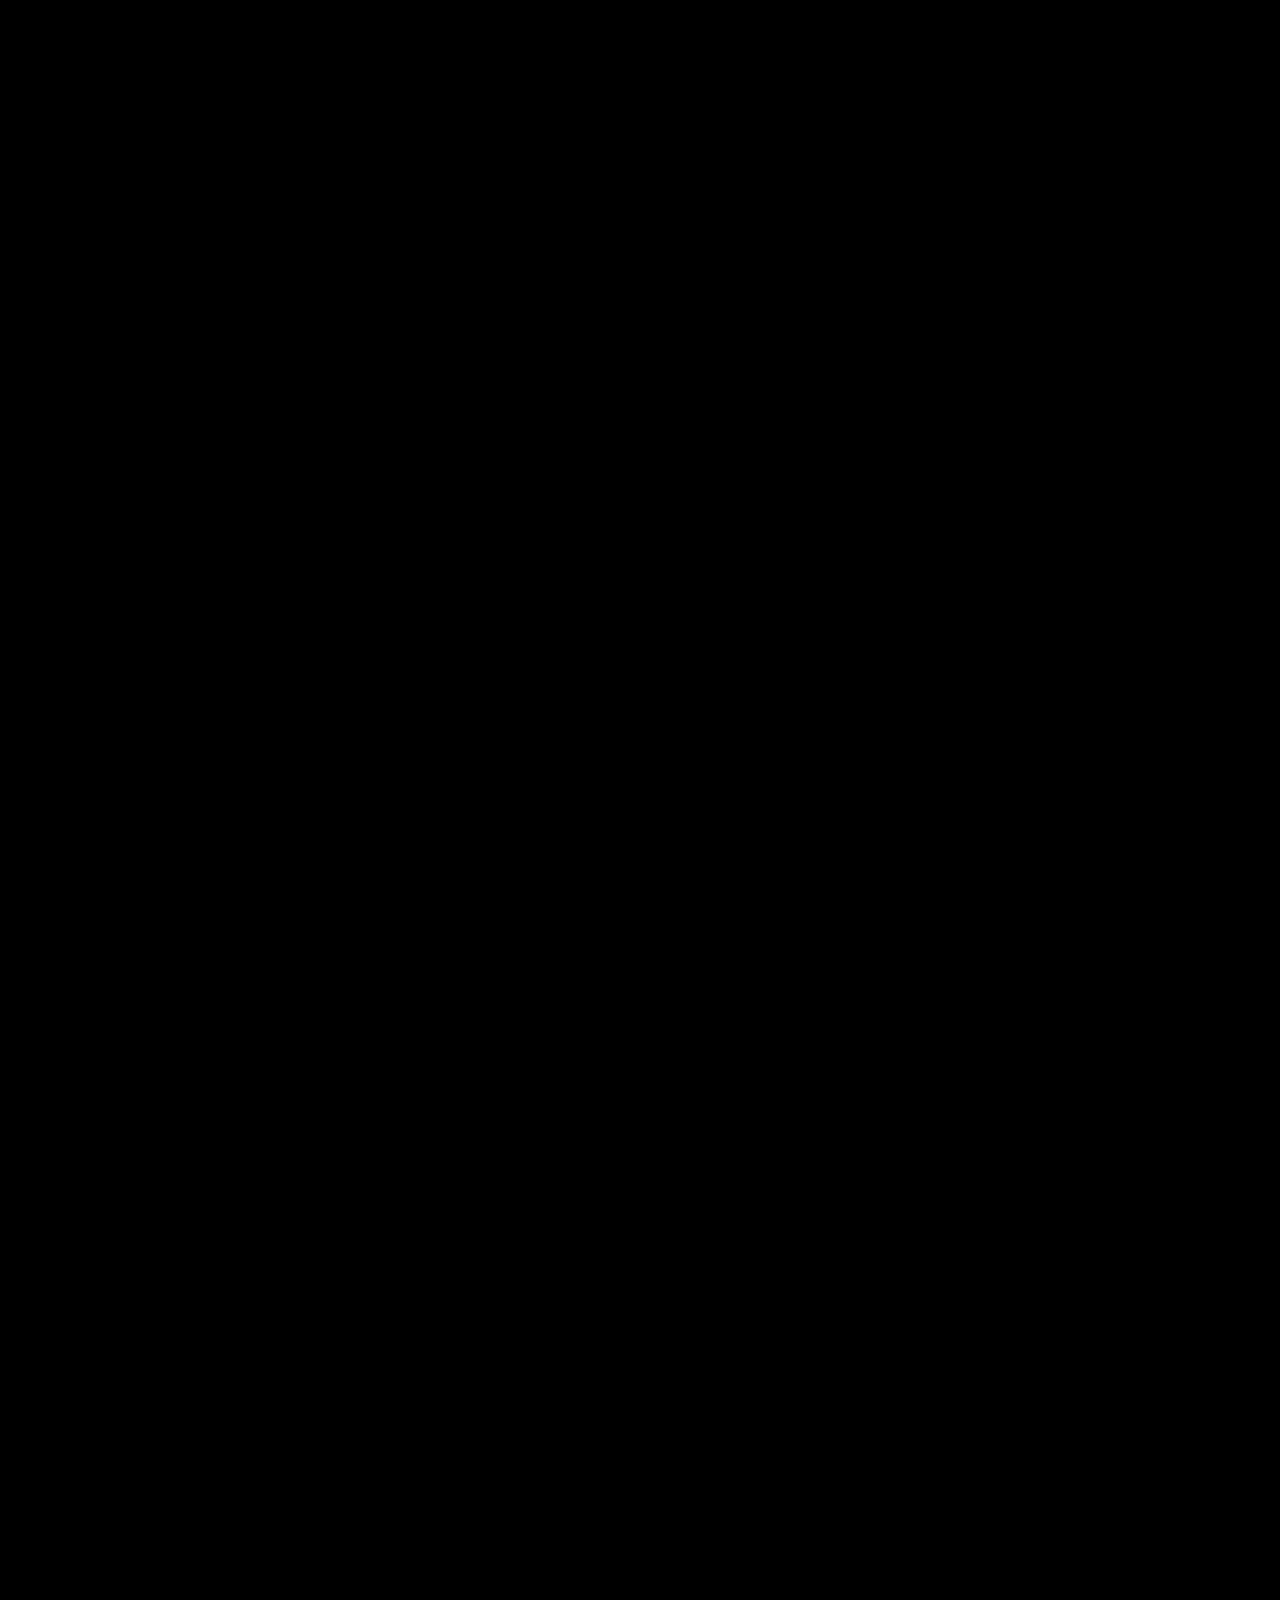
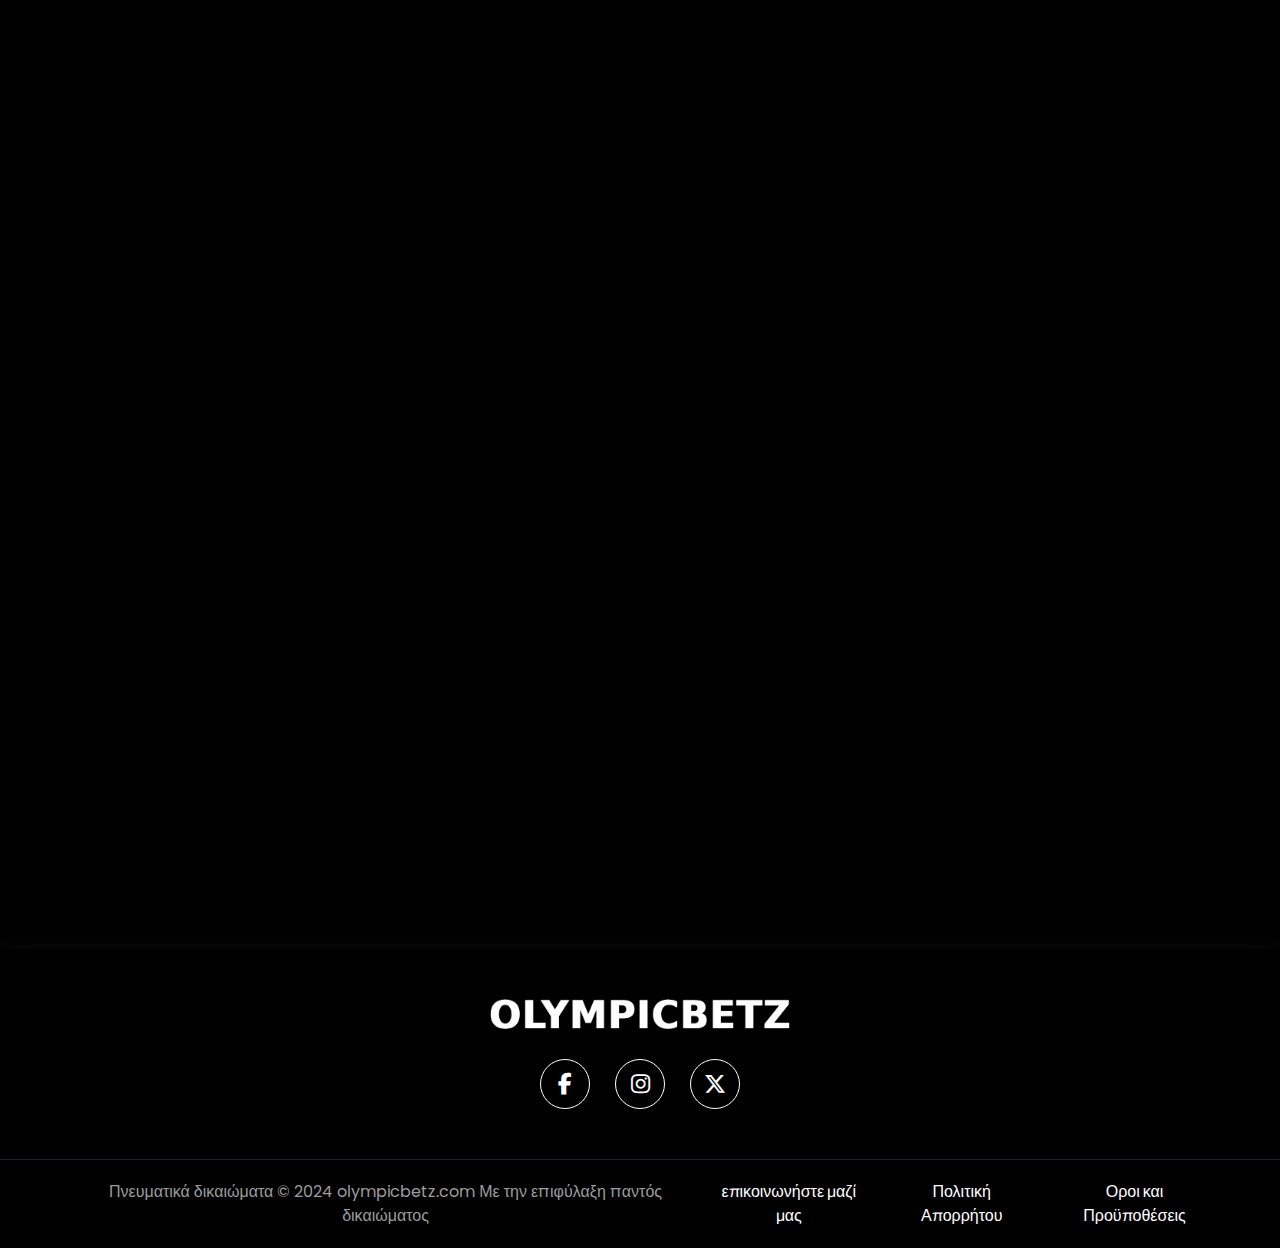
==== commit 432ec542: "done" ====
--- a/entertainment.html
+++ b/entertainment.html
@@ -13,38 +13,44 @@
   </head>
   <body>
     <header class="site-header">
-        <div class="container">
-          <nav>
-              <div class="site-logo">
-                 <a href="index.html">
-                   <img src="assets/images/logo.png" alt="">
-                 </a>
-              </div>
-              <div class="main-nav">
-                 <ul>
-                  <li>
-                    <a href="hotels.html" >
-                      Ξενοδοχεία
-                    </a>
-                  </li>
-                  <li>
-                    <a href="entertainment.html" class="active">
-                      Ψυχαγωγία
-                    </a>
-                  </li>
-                  <li>
-                    <a href="#">
-                      Εστιατόρια και Μπαρ
-                    </a>
-                  </li>
-                 </ul>
-              </div>
-          </nav>
-        </div>
-    </header>
+      <div class="container">
+        <nav>
+            <div class="site-logo">
+               <a href="index.html">
+                 <img src="assets/images/logo.png" alt="">
+               </a>
+            </div>
+            <div class="main-nav">
+               <ul>
+                <li>
+                  <a href="hotels.html">
+                    Ξενοδοχεία
+                  </a>
+                </li>
+                <li>
+                  <a href="entertainment.html" class="active">
+                    Ψυχαγωγία
+                  </a>
+                </li>
+                <li>
+                  <a href="restaurants-and-bars.html">
+                    Εστιατόρια και Μπαρ
+                  </a>
+                </li>
+               </ul>
+               <div class="close">
+                <i class="fa-solid fa-x"></i>
+               </div>
+            </div>
+            <div class="toggle">
+              <i class="fa-solid fa-bars"></i>
+            </div>
+        </nav>
+      </div>
+  </header>
   
 
-    <div class="site-banner">
+    <div class="site-banner sub-banner" style="background-image: url(assets/images/Entertainment-banner.jpeg);">
       <div class="overlay">
       </div>
 
@@ -108,320 +114,474 @@
                     Οι καλύτερες επιλογές ψυχαγωγίας στα Casino Resorts στην Αμερική
                 </h2>
             </div>
-            <div class="hotel-wrap" data-aos="fade-up">
+            <div class="hotel-wrap first-wrap" data-aos="fade-up">
                 <div class="row">
                     <div class="col-md-5">
                         <div class="hotel-text">
                             <h3>
-                                Bellagio Hotel & Casino
+                                The Venetian Resort
                             </h3>
                             <div class="address">
                                 <p>
-                                    📍 3600 S Las Vegas Blvd, Λας Βέγκας, NV 89109
-                                </p>
-                                <p>
-                                    $199 ανά διανυκτέρευση
+                                    📍 3355 S Las Vegas Blvd, Λας Βέγκας, NV 89109, Η.Π.Α.9
                                 </p>
                             </div>
                             <p>
-                                Το Bellagio είναι ένα εμβληματικό θέρετρο του Λας Βέγκας γνωστό για την κομψότητα και την
-                                κομψότητά του. Διάσημο για το εκπληκτικό σόου με σιντριβάνι, αυτό το ξενοδοχείο
-                                προσφέρει μια πολυτελή εμπειρία καζίνο μαζί με πολυτελή δωμάτια, εξαιρετικό φαγητό και
-                                ψυχαγωγία παγκόσμιας κλάσης.
+                                <strong>
+                                    Ψυχαγωγία:
+                                </strong>
                             </p>
+                            <ul>
+                                <li>
+                                    <a href="https://www.venetianlasvegas.com/entertainment.html#pc=venetian:entertainment/shows" target="_blank">The Venetian Theatre:</a>
+                                    Φιλοξενεί συναυλίες, κωμικές παραστάσεις και παραγωγές
+                                    τύπου Broadway.
+                                </li>
+                                <li>
+                                  <a href="https://taogroup.com/venues/tao-nightclub-las-vegas/" target="_blank">TAO Nightclub:</a>
+                                  Ένας δημοφιλής προορισμός για νυχτερινή ζωή με κορυφαίους DJs
+                                  και ζωντανή ατμόσφαιρα.
+                              </li>
+                              <li>
+                                <a href="https://www.venetianlasvegas.com/resort/attractions/gondola-rides.html" target="_blank">Βόλτες με γόνδολα:</a>
+                                Ρομαντικές βόλτες στο Μεγάλο Κανάλι με γονδολιέρηδες που
+                                τραγουδούν.
+                            </li>
+                            </ul>
                             <div class="view-more">
-                                <a href="#" class="read_more" target="_blank">Κάντε σήμερα κράτηση</a>
+                                <a href="https://www.venetianlasvegas.com/" class="read_more" target="_blank">Κάντε σήμερα κράτηση</a>
                             </div>
                         </div>
                     </div>
                     <div class="col-md-7">
                         <div class="hotel-img">
-                            <img src="assets/images/banner.jpg" alt="">
+                            <img src="assets/images/enterCard1.jpg" alt="">
                         </div>
                     </div>
                 </div>
             </div>
-
+            <div class="hotel-wrap " data-aos="fade-up">
+              <div class="row">
+                <div class="col-md-7">
+                  <div class="hotel-img">
+                      <img src="assets/images/enterCard2.jpg" alt="">
+                  </div>
+                </div>
+                  <div class="col-md-5">
+                      <div class="hotel-text">
+                          <h3>
+                            Bellagio
+                          </h3>
+                          <div class="address">
+                              <p>
+                                📍 3600 S Las Vegas Blvd, Λας Βέγκας, NV 89109, Η.Π.Α.
+                              </p>
+                          </div>
+                          <p>
+                              <strong>
+                                Ψυχαγωγία:
+                              </strong>
+                          </p>
+                          <ul>
+                              <li>
+                                  <a href="https://www.cirquedusoleil.com/o" target="_blank"> O by Cirque du Soleil:</a>
+                                  Ένα εκπληκτικό υδάτινο σόου με ακροβατικά και
+                                  συγχρονισμένη κολύμβηση.
+                              </li>
+                              <li>
+                                <a href="https://bellagio.mgmresorts.com/en/entertainment/conservatory-botanical-garden.html" target="_blank">Bellagio Conservatory & Botanical Gardens:</a>
+                                Εποχιακές εκθέσεις εξωτικών φυτών και
+                                λουλουδιών.
+                            </li>
+                            <li>
+                              <a href="https://bellagio.mgmresorts.com/en/entertainment/fountains-of-bellagio.html" target="_blank">Fountains of Bellagio:</a>
+                              Εμβληματικές παραστάσεις με σιντριβάνια με μουσική και
+                              φώτα.
+                          </li>
+                          </ul>
+                          <div class="view-more">
+                              <a href="https://bellagio.mgmresorts.com/en.html" class="read_more" target="_blank">Κάντε σήμερα κράτηση</a>
+                          </div>
+                      </div>
+                  </div>
+                
+              </div>
+            </div>
+            <div class="hotel-wrap first-wrap" data-aos="fade-up">
+              <div class="row">
+             
+                  <div class="col-md-5">
+                      <div class="hotel-text">
+                          <h3>
+                            The Cosmopolitan of Las Vegas
+                          </h3>
+                          <div class="address">
+                              <p>
+                                📍 3708 S Las Vegas Blvd, Λας Βέγκας, NV 89109, Η.Π.Α.
+                              </p>
+                          </div>
+                          <p>
+                              <strong>
+                                Ψυχαγωγία:
+                              </strong>
+                          </p>
+                          <ul>
+                              <li>
+                                  <a href="https://taogroup.com/venues/marquee-nightclub-las-vegas/" target="_blank"> Marquee Nightclub & Dayclub:</a>
+                                  Νυχτερινό κέντρο υψηλής ενέργειας και κλαμπ με
+                                  κορυφαίους DJs.
+                              </li>
+                              <li>
+                                <a href="https://www.cosmopolitanlasvegas.com/resort/meetings-events/the-chelsea" target="_blank">The Chelsea:</a>
+                                Ένας οικείος χώρος για συναυλίες και παραστάσεις.
+                            </li>
+                            <li>
+                              <a href="https://www.cosmopolitanlasvegas.com/restaurants/overlook-grill" target="_blank">Overlook Grill:</a>
+                              Δείπνο δίπλα στην πισίνα με ζωντανή ατμόσφαιρα.
+                          </li>
+                          </ul>
+                          <div class="view-more">
+                              <a href="https://www.cosmopolitanlasvegas.com/" class="read_more" target="_blank">Κάντε σήμερα κράτηση</a>
+                          </div>
+                      </div>
+                  </div>
+
+                  <div class="col-md-7">
+                    <div class="hotel-img">
+                        <img src="assets/images/enterCard3.jpg" alt="">
+                    </div>
+                  </div>
+                
+              </div>
+            </div>
             <div class="hotel-wrap" data-aos="fade-up">
-                <div class="row">
-                    <div class="col-md-7">
-                        <div class="hotel-img">
-                            <img src="assets/images/banner.jpg" alt="">
-                        </div>
+              <div class="row">
+                <div class="col-md-7">
+                  <div class="hotel-img">
+                      <img src="assets/images/enterCard4.jpg" alt="">
+                  </div>
+                </div>
+                  <div class="col-md-5">
+                      <div class="hotel-text">
+                          <h3>
+                            ARIA Resort & Casino
+                          </h3>
+                          <div class="address">
+                              <p>
+                                📍 3730 S Las Vegas Blvd, Λας Βέγκας, NV 89158, Η.Π.Α.
+                              </p>
+                          </div>
+                          <p>
+                              <strong>
+                                Ψυχαγωγία:
+                              </strong>
+                          </p>
+                          <ul>
+                              <li>
+                                  <a href="https://taogroup.com/venues/jewel-nightclub-las-vegas/" target="_blank"> JEWEL Nightclub:</a>
+                                  Ένας κορυφαίος προορισμός νυχτερινής ζωής με ζωντανές
+                                  εμφανίσεις και DJs.
+                              </li>
+                              <li>
+                                <a href="https://aria.mgmresorts.com/en/amenities/aria-fine-art-collection.html" target="_blank">ARIA Art Collection:</a>
+                                Μια επιμελημένη συλλογή σύγχρονης τέχνης σε όλο το θέρετρο.
+                            </li>
+                            <li>
+                              <a href="https://www.viator.com/en-GB/tours/Las-Vegas/Zarkana-by-Cirque-du-Soleil-at-ARIA-Hotel-and-Casino/d684-6553LASZAR?m=63845&supag=&supca=20850753745&supsc=&supai=&supdv=c&supnt=x&suplp=1007872&supli=9053651&supti=&tsem=true&supci=&supap1=&supap2=&gad_source=1&gclid=CjwKCAjw65-zBhBkEiwAjrqRMF9Kf1CZ9_n_ERR6yZjxDqmHPWRJKiE9jpYEQKksdoKfDENSH0cRNBoCpSEQAvD_BwE" target="_blank">Zarkana by Cirque du Soleil:</a>
+                              Μια οπτικά εντυπωσιακή παράσταση με ακροβατικά και
+                              ψευδαισθήσεις.
+                          </li>
+                          </ul>
+                          <div class="view-more">
+                              <a href="https://aria.mgmresorts.com/en.html" class="read_more" target="_blank">Κάντε σήμερα κράτηση</a>
+                          </div>
+                      </div>
+                  </div>
+                
+              </div>
+            </div>
+            <div class="hotel-wrap first-wrap" data-aos="fade-up">
+              <div class="row">
+             
+                  <div class="col-md-5">
+                      <div class="hotel-text">
+                          <h3>
+                            Wynn Las Vegas
+                          </h3>
+                          <div class="address">
+                              <p>
+                                📍 3131 S Las Vegas Blvd, Λας Βέγκας, NV 89109, Η.Π.Α.
+                              </p>
+                          </div>
+                          <p>
+                              <strong>
+                                Ψυχαγωγία:
+                              </strong>
+                          </p>
+                          <ul>
+                              <li>
+                                  <a href="#" target="_blank"> Le Rêve – The Dream: </a>
+                                  Μια υδάτινη και εναέρια παράσταση με ακροβατικά και
+                                  συγχρονισμένη κολύμβηση.
+                              </li>
+                              <li>
+                                <a href="#" target="_blank">Encore Beach Club:</a>
+                                Ένα δημοφιλές κλαμπ με πάρτι στην πισίνα και ζωντανούς DJs.
+                            </li>
+                            <li>
+                              <a href="#" target="_blank">XS Nightclub: </a>
+                              Ένα πολυτελές νυχτερινό κέντρο διασκέδασης με DJs παγκόσμιας
+                              κλάσης και ένα πολυτελές σκηνικό.
+                          </li>
+                          </ul>
+                          <div class="view-more">
+                              <a href="#" class="read_more" target="_blank">Κάντε σήμερα κράτηση</a>
+                          </div>
+                      </div>
+                  </div>
+
+                  <div class="col-md-7">
+                    <div class="hotel-img">
+                        <img src="assets/images/banner.jpg" alt="">
                     </div>
-                    <div class="col-md-5">
-                        <div class="hotel-text">
-                            <h3>
-                                ARIA Resort & Casino
-                            </h3>
-                            <div class="address">
-                                <p>
-                                    📍 3730 S Las Vegas Blvd, Λας Βέγκας, NV 89158
-                                </p>
-                                <p>
-                                    $179 ανά διανυκτέρευση
-                                </p>
-                            </div>
-                            <p>
-                                Το ARIA ξεχωρίζει για τη μοντέρνα αρχιτεκτονική του και τα χαρακτηριστικά υψηλής
-                                τεχνολογίας. Αυτό το φιλικό προς το περιβάλλον θέρετρο προσφέρει ένα υπερσύγχρονο
-                                καζίνο, κομψά καταλύματα και μια ποικιλία από επιλογές για φαγητό και διασκέδαση.
-                            </p>
-                            <div class="view-more">
-                                <a href="#" class="read_more" target="_blank">Κάντε σήμερα κράτηση</a>
-                            </div>
-                        </div>
+                  </div>
+                
+              </div>
+            </div>
+
+            <div class="hotel-wrap" data-aos="fade-up">
+              <div class="row">
+                <div class="col-md-7">
+                  <div class="hotel-img">
+                      <img src="assets/images/banner.jpg" alt="">
+                  </div>
+                </div>
+                  <div class="col-md-5">
+                      <div class="hotel-text">
+                          <h3>
+                            MGM Grand Las Vegas
+                          </h3>
+                          <div class="address">
+                              <p>
+                                📍 3799 S Las Vegas Blvd, Λας Βέγκας, NV 89109, Η.Π.Α.
+                              </p>
+                          </div>
+                          <p>
+                              <strong>
+                                Ψυχαγωγία:
+                              </strong>
+                          </p>
+                          <ul>
+                              <li>
+                                  <a href="#" target="_blank"> MGM Grand Garden Arena:</a>
+                                  Φιλοξενεί συναυλίες, αθλητικές εκδηλώσεις και ζωντανές
+                                  παραστάσεις από κορυφαίους καλλιτέχνες.
+                              </li>
+                              <li>
+                                <a href="#" target="_blank">KA by Cirque du Soleil:</a>
+                                Μια φαντασμαγορική ακροβατική παράσταση που συνδυάζει
+                                πολεμικές τέχνες, κουκλοθέατρο και στοιχεία πολυμέσων.
+                            </li>
+                            <li>
+                              <a href="#" target="_blank">Hakkasan Nightclub:</a>
+                              Ένας διάσημος χώρος νυχτερινής διασκέδασης με DJs
+                              παγκόσμιας κλάσης και πολυτελείς VIP χώρους.
+                          </li>
+                          </ul>
+                          <div class="view-more">
+                              <a href="#" class="read_more" target="_blank">Κάντε σήμερα κράτηση</a>
+                          </div>
+                      </div>
+                  </div>
+                
+              </div>
+            </div>
+            <div class="hotel-wrap first-wrap" data-aos="fade-up">
+              <div class="row">
+             
+                  <div class="col-md-5">
+                      <div class="hotel-text">
+                          <h3>
+                            Caesars Palace
+                          </h3>
+                          <div class="address">
+                              <p>
+                                📍 3570 S Las Vegas Blvd, Λας Βέγκας, NV 89109, Η.Π.Α.
+                              </p>
+                          </div>
+                          <p>
+                              <strong>
+                                Ψυχαγωγία:
+                              </strong>
+                          </p>
+                          <ul>
+                              <li>
+                                  <a href="#" target="_blank">The Colosseum:  </a>
+                                  Παρουσιάζει παραστάσεις κατοικιών από θρυλικούς καλλιτέχνες
+                                  όπως η Celine Dion, ο Elton John και η Mariah Carey.
+                              </li>
+                              <li>
+                                <a href="#" target="_blank">Forum Shops:</a>
+                                Προσφέρει μια μοναδική εμπειρία αγορών με θεματικούς δρόμους,
+                                ζωντανές παραστάσεις και εμβληματικά αξιοθέατα όπως το Fall of Atlantis Fountain
+                                Show.
+                            </li>
+                            <li>
+                              <a href="#" target="_blank">Νυχτερινό κλαμπ OMNIA: </a>
+                              Ένα νυχτερινό κέντρο διασκέδασης υψηλής ενέργειας με
+                              κορυφαίους DJs, πολλαπλά επίπεδα και εξωφρενικό σχεδιασμό.
+                          </li>
+                          </ul>
+                          <div class="view-more">
+                              <a href="#" class="read_more" target="_blank">Κάντε σήμερα κράτηση</a>
+                          </div>
+                      </div>
+                  </div>
+
+                  <div class="col-md-7">
+                    <div class="hotel-img">
+                        <img src="assets/images/banner.jpg" alt="">
                     </div>
-                    
+                  </div>
+                
+              </div>
+            </div>
+            <div class="hotel-wrap" data-aos="fade-up">
+              <div class="row">
+                <div class="col-md-7">
+                  <div class="hotel-img">
+                      <img src="assets/images/banner.jpg" alt="">
+                  </div>
                 </div>
-            </div>
-
-            <div class="hotel-wrap" data-aos="fade-up">
-                <div class="row">
-                    <div class="col-md-5">
-                        <div class="hotel-text">
-                            <h3>
-                                The Venetian Resort Hotel Casino
-                            </h3>
-                            <div class="address">
-                                <p>
-                                    📍 3355 S Las Vegas Blvd, Λας Βέγκας, NV 89109
-                                </p>
-                                <p>
-                                    $169 ανά διανυκτέρευση
-                                </p>
-                            </div>
-                            <p>
-                                Σχεδιασμένο σύμφωνα με το μοντέλο της Βενετίας της Ιταλίας, το The Venetian προσφέρει
-                                μια πλούσια εμπειρία καζίνο σε θέρετρο με ρομαντική ατμόσφαιρα. Οι επισκέπτες μπορούν
-                                να απολαύσουν βόλτες με γόνδολα, εξαιρετικό φαγητό και πολυτελείς σουίτες.
-                            </p>
-                            <div class="view-more">
-                                <a href="#" class="read_more" target="_blank">Κάντε σήμερα κράτηση</a>
-                            </div>
-                        </div>
-                    </div>
-                    <div class="col-md-7">
-                        <div class="hotel-img">
-                            <img src="assets/images/banner.jpg" alt="">
-                        </div>
-                    </div>
-                </div>
-            </div>
-
-            <div class="hotel-wrap" data-aos="fade-up">
-                <div class="row">
-                    <div class="col-md-7">
-                        <div class="hotel-img">
-                            <img src="assets/images/banner.jpg" alt="">
-                        </div>
-                    </div>
-                    <div class="col-md-5">
-                        <div class="hotel-text">
-                            <h3>
-                                MGM Grand Hotel & Casino
-                            </h3>
-                            <div class="address">
-                                <p>
-                                    📍 3799 S Las Vegas Blvd, Λας Βέγκας, NV 89109
-                                </p>
-                                <p>
-                                    $139 ανά διανυκτέρευση
-                                </p>
-                            </div>
-                            <p>
-                                Ένα από τα μεγαλύτερα ξενοδοχεία στον κόσμο, το MGM Grand προσφέρει μια τεράστια
-                                γκάμα επιλογών ψυχαγωγίας, φαγητού και gaming. Αυτό το θέρετρο είναι ιδανικό για όσους
-                                αναζητούν μια ζωντανή, γεμάτη δράση εμπειρία.
-                            </p>
-                            <div class="view-more">
-                                <a href="#" class="read_more" target="_blank">Κάντε σήμερα κράτηση</a>
-                            </div>
-                        </div>
-                    </div>
-                    
-                </div>
-            </div>
-
-            <div class="hotel-wrap" data-aos="fade-up">
-                <div class="row">
-                    <div class="col-md-5">
-                        <div class="hotel-text">
-                            <h3>
-                                Wynn Las Vegas
-                            </h3>
-                            <div class="address">
-                                <p>
-                                    📍 3131 S Las Vegas Blvd, Λας Βέγκας, NV 89109
-                                </p>
-                                <p>
-                                    $229 ανά διανυκτέρευση
-                                </p>
-                            </div>
-                            <p>
-                                Το Wynn Las Vegas είναι συνώνυμο της πολυτέλειας και της κομψότητας. Γνωστό για την
-                                εκλεπτυσμένη ατμόσφαιρα και την άψογη εξυπηρέτησή του, το Wynn προσφέρει μια
-                                κορυφαία εμπειρία παιχνιδιού, πολυτελή καταλύματα και δείπνο και ψυχαγωγία παγκόσμιας
-                                κλάσης.
-                            </p>
-                            <div class="view-more">
-                                <a href="#" class="read_more" target="_blank">Κάντε σήμερα κράτηση</a>
-                            </div>
-                        </div>
-                    </div>
-                    <div class="col-md-7">
-                        <div class="hotel-img">
-                            <img src="assets/images/banner.jpg" alt="">
-                        </div>
-                    </div>
-                </div>
-            </div>
-
-            <div class="hotel-wrap" data-aos="fade-up">
-                <div class="row">
-                    <div class="col-md-7">
-                        <div class="hotel-img">
-                            <img src="assets/images/banner.jpg" alt="">
-                        </div>
-                    </div>
-                    <div class="col-md-5">
-                        <div class="hotel-text">
-                            <h3>
-                                MGM Grand Las Vegas
-                            </h3>
-                            <div class="address">
-                                <p>
-                                    📍 3799 S Las Vegas Blvd, Λας Βέγκας, NV 89109, Η.Π.Α.
-                                </p>
-                                <p>
-                                    $120 ανά διανυκτέρευση
-                                </p>
-                            </div>
-                            <p>
-                                Το MGM Grand είναι ένα από τα μεγαλύτερα ξενοδοχεία στον κόσμο, που προσφέρει μια
-                                σειρά από επιλογές ψυχαγωγίας, όπως ένα τεράστιο πάτωμα καζίνο, ψυχαγωγικά σόου
-                                παγκόσμιας κλάσης και μια ποικιλία από γευστικές εμπειρίες. Διαθέτει αξιοθέατα όπως το
-                                MGM Grand Garden Arena και η έκθεση CSI: The Experience.
-                            </p>
-                            <div class="view-more">
-                                <a href="#" class="read_more" target="_blank">Κάντε σήμερα κράτηση</a>
-                            </div>
-                        </div>
-                    </div>
-                    
-                </div>
-            </div>
-
-            <div class="hotel-wrap" data-aos="fade-up">
-                <div class="row">
-                    <div class="col-md-5">
-                        <div class="hotel-text">
-                            <h3>
-                                Caesars Palace
-                            </h3>
-                            <div class="address">
-                                <p>
-                                    📍 3570 S Las Vegas Blvd, Λας Βέγκας, NV 89109, Η.Π.Α.
-                                </p>
-                                <p>
-                                    $150 ανά διανυκτέρευση
-                                </p>
-                            </div>
-                            <p>
-                                Γνωστό για τη μεγαλειώδη ρωμαϊκή αρχιτεκτονική και τις πολυτελείς ανέσεις του, το Caesars
-                                Palace προσφέρει πολυτελή διαμονή με τεράστιο πάτωμα τυχερών παιχνιδιών, πολυτελή
-                                
-                                καταστήματα και εξαιρετικές επιλογές για φαγητό. Οι επισκέπτες μπορούν να απολαύσουν
-                                εμβληματικά αξιοθέατα, όπως το Κολοσσαίο, όπου διασκεδαστές παγκόσμιας κλάσης
-                                κάνουν τακτικές παραστάσεις.
-                            </p>
-                            <div class="view-more">
-                                <a href="#" class="read_more" target="_blank">Κάντε σήμερα κράτηση</a>
-                            </div>
-                        </div>
-                    </div>
-                    <div class="col-md-7">
-                        <div class="hotel-img">
-                            <img src="assets/images/banner.jpg" alt="">
-                        </div>
-                    </div>
-                </div>
-            </div>
-
-            <div class="hotel-wrap" data-aos="fade-up">
-                <div class="row">
-                    <div class="col-md-7">
-                        <div class="hotel-img">
-                            <img src="assets/images/banner.jpg" alt="">
-                        </div>
-                    </div>
-                    <div class="col-md-5">
-                        <div class="hotel-text">
-                            <h3>
-                                Encore at Wynn Las Vegas
-                            </h3>
-                            <div class="address">
-                                <p>
-                                    📍 3131 S Las Vegas Blvd, Λας Βέγκας, NV 89109, Η.Π.Α.
-                                </p>
-                                <p>
-                                    $250 ανά διανυκτέρευση
-                                </p>
-                            </div>
-                            <p>
-                                Το Encore στο Wynn Las Vegas είναι μια κομψή επέκταση του διάσημου Wynn Las Vegas,
-                                προσφέροντας ένα εκλεπτυσμένο καταφύγιο με ευρύχωρες σουίτες, πολυτελείς ανέσεις και
-                                αποκλειστικές γευστικές εμπειρίες. Οι επισκέπτες μπορούν να χαλαρώσουν στις πολυτελείς
-                                πισίνες ή να απολαύσουν περιποιήσεις σπα
-                            </p>
-                            <div class="view-more">
-                                <a href="#" class="read_more" target="_blank">Κάντε σήμερα κράτηση</a>
-                            </div>
-                        </div>
-                    </div>
-                    
-                </div>
-            </div>
-
-
-        </div>
-      </div>
-
-      <div class="disclaimer-text ptb-50">
-        <div class="container">
-            <h4>
-                Αποποίηση ευθύνης τζόγου
-            </h4>
-            <p>
-                Αυτός ο ιστότοπος παρέχει πληροφορίες για θέρετρα καζίνο, συμπεριλαμβανομένων των επιλογών τυχερών
-                παιχνιδιών, των καταλυμάτων και των ανέσεων, μόνο για ενημερωτικούς σκοπούς. Ενώ προσπαθούμε να
-                παρέχουμε ακριβείς και ενημερωμένες πληροφορίες, δεν μπορούμε να εγγυηθούμε την ακρίβεια, την πληρότητα
-                ή την αξιοπιστία του περιεχομένου που παρουσιάζεται.
-            </p>
-            <p>
-                Ο τζόγος ενέχει κινδύνους και οι επισκέπτες θα πρέπει να γνωρίζουν τους πιθανούς κινδύνους που συνδέονται με
-                τις δραστηριότητες τζόγου. Είναι απαραίτητο να στοιχηματίζετε υπεύθυνα και με τις δυνατότητές σας.
-                Ενθαρρύνουμε όλους τους επισκέπτες να θέτουν όρια στις δραστηριότητές τους στον τζόγο,
-                συμπεριλαμβανομένου του χρόνου και των χρημάτων που ξοδεύουν, και να αναζητούν βοήθεια εάν ο τζόγος γίνει
-                προβληματικός.
-            </p>
-            <p>
-                Επιπλέον, οι επισκέπτες θα πρέπει να εξοικειωθούν με τους νόμους και τους κανονισμούς περί τυχερών
-                παιχνιδιών στη δικαιοδοσία τους προτού συμμετάσχουν σε οποιεσδήποτε δραστηριότητες τζόγου. Η
-                διαθεσιμότητα παιχνιδιών και υπηρεσιών καζίνο ενδέχεται να διαφέρει ανάλογα με την τοπική νομοθεσία.
-            </p>
-            <p>
-                Χρησιμοποιώντας αυτόν τον ιστότοπο, αναγνωρίζετε ότι οι πληροφορίες που παρέχονται είναι μόνο για γενικούς
-                ενημερωτικούς σκοπούς και δεν αποτελούν νομικές, οικονομικές ή επαγγελματικές συμβουλές. Αποποιούμαστε
-                οποιαδήποτε ευθύνη για οποιαδήποτε απώλεια ή ζημία προκύψει από τη χρήση αυτού του ιστότοπου ή την
-                εξάρτηση από το περιεχόμενό του.
-            </p>
-            <p>
-                Εάν έχετε ανησυχίες σχετικά με τον εθισμό στον τζόγο ή χρειάζεστε βοήθεια, επικοινωνήστε με έναν
-                επαγγελματικό οργανισμό υποστήριξης τζόγου για βοήθεια και πόρους.
-            </p>
-        </div>
-      </div>
+                  <div class="col-md-5">
+                      <div class="hotel-text">
+                          <h3>
+                            Encore at Wynn Las Vegas
+                          </h3>
+                          <div class="address">
+                              <p>
+                                📍 3131 S Las Vegas Blvd, Λας Βέγκας, NV 89109, Η.Π.Α.
+                              </p>
+                          </div>
+                          <p>
+                              <strong>
+                                Ψυχαγωγία:
+                              </strong>
+                          </p>
+                          <ul>
+                              <li>
+                                  <a href="#" target="_blank">Encore Beach Club: </a>
+                                  Ένα ζωντανό κλαμπ με πάρτι στην πισίνα, ζωντανούς DJ και
+                                  πολυτελείς καμπάνες.
+                              </li>
+                              <li>
+                                <a href="#" target="_blank">XS Nightclub:</a>
+                                Ένα πολυτελές νυχτερινό κέντρο διασκέδασης γνωστό για την
+                                πολυτελή σχεδίαση, τους διασημότητες DJ και την ενεργητική του ατμόσφαιρα.
+                            </li>
+                            <li>
+                              <a href="#" target="_blank">Wynn Golf Club:</a>
+                              Προσφέρει μια premium εμπειρία γκολφ με σχολαστικά
+                              διατηρημένους δρόμους και εκπληκτική θέα στο Las Vegas Strip.
+                          </li>
+                          </ul>
+                          <div class="view-more">
+                              <a href="#" class="read_more" target="_blank">Κάντε σήμερα κράτηση</a>
+                          </div>
+                      </div>
+                  </div>
+                
+              </div>
+            </div>
+            
+
+        </div>
+      </div>
+
+     <!-- faq section start  -->
+<div class="faq-sec ptb-70" data-aos="fade-up">
+      
+  <div class="container">
+    <div class="site-heading">
+      <h2>
+        FAQ'S
+      </h2>
+    </div>
+    <div class="accordion" id="accordionExample">
+      <div class="accordion-item">
+        <h2 class="accordion-header">
+          <button class="accordion-button" type="button" data-bs-toggle="collapse" data-bs-target="#collapseOne" aria-expanded="true" aria-controls="collapseOne">
+            Τι είδους ψυχαγωγία είναι διαθέσιμη σε αυτά τα ξενοδοχεία;
+          </button>
+        </h2>
+        <div id="collapseOne" class="accordion-collapse collapse show" data-bs-parent="#accordionExample">
+          <div class="accordion-body">
+            Ζωντανές παραστάσεις, παραστάσεις όπως το Cirque du Soleil και κορυφαία νυχτερινά
+            κέντρα.
+          </div>
+        </div>
+      </div>
+
+      <div class="accordion-item">
+        <h2 class="accordion-header">
+          <button class="accordion-button collapsed" type="button" data-bs-toggle="collapse" data-bs-target="#collapseTwo" aria-expanded="false" aria-controls="collapseTwo">
+            Υπάρχουν περιορισμοί ηλικίας για τη συμμετοχή σε εκδηλώσεις;
+          </button>
+        </h2>
+        <div id="collapseTwo" class="accordion-collapse collapse" data-bs-parent="#accordionExample">
+          <div class="accordion-body">
+            Ναι, οι περιορισμοί ηλικίας ποικίλλουν. Ελέγξτε τις απαιτήσεις κάθε εκδήλωσης.
+          </div>
+        </div>
+      </div>
+
+      <div class="accordion-item">
+        <h2 class="accordion-header">
+          <button class="accordion-button collapsed" type="button" data-bs-toggle="collapse" data-bs-target="#collapseThree" aria-expanded="false" aria-controls="collapseThree">
+            Χρειάζεται να αγοράσω εισιτήρια εκ των προτέρων;
+          </button>
+        </h2>
+        <div id="collapseThree" class="accordion-collapse collapse" data-bs-parent="#accordionExample">
+          <div class="accordion-body">
+            Προτείνεται για δημοφιλείς εκδηλώσεις.
+          </div>
+        </div>
+      </div>
+
+
+      <div class="accordion-item">
+        <h2 class="accordion-header">
+          <button class="accordion-button collapsed" type="button" data-bs-toggle="collapse" data-bs-target="#collapseFour" aria-expanded="false" aria-controls="collapseFour">
+            Κάποια πολιτιστικά στοιχεία που πρέπει να γνωρίζω;
+          </button>
+        </h2>
+        <div id="collapseFour" class="accordion-collapse collapse" data-bs-parent="#accordionExample">
+          <div class="accordion-body">
+            Σεβαστείτε τους κανόνες του χώρου και εμφανίστε περιγραφές.
+          </div>
+        </div>
+      </div>
+
+      <div class="accordion-item">
+        <h2 class="accordion-header">
+          <button class="accordion-button collapsed" type="button" data-bs-toggle="collapse" data-bs-target="#collapseFive" aria-expanded="false" aria-controls="collapseFive">
+            Ποιες είναι μερικές εμπειρίες που πρέπει να δουν οι Έλληνες επισκέπτες;
+          </button>
+        </h2>
+        <div id="collapseFive" class="accordion-collapse collapse" data-bs-parent="#accordionExample">
+          <div class="accordion-body">
+            Ζωντανές συναυλίες, παραστάσεις Cirque du Soleil και κορυφαία νυχτερινά κέντρα.
+          </div>
+        </div>
+      </div>
+
+
+   
+
+    </div>
+  </div>
+</div>
+<!-- faq section end -->
     
 
 <footer class="site-footer">
@@ -458,17 +618,17 @@
         <div class="footer-links">
           <ul>
             <li>
-              <a href="#">
+              <a href="mailto:info@olympicbetz.com">
               επικοινωνήστε μαζί μας
               </a>
             </li>
             <li>
-              <a href="#">
+              <a href="privacy-policy.html">
                 Πολιτική Απορρήτου
               </a>
             </li>
             <li>
-              <a href="#">
+              <a href="term-and-conditions.html">
                 Οροι και Προϋποθέσεις
               </a>
             </li>
--- a/assets/css/style.css
+++ b/assets/css/style.css
@@ -108,6 +108,20 @@
 .main-nav ul li a{
     font-size: 1.8rem;
     color: #fff;
+    position: relative;
+}
+.main-nav ul li a::before{
+    content: '';
+    position: absolute;
+    bottom: -7px;
+    width: 0%;
+    height: 1px;
+    background-color: #fff;
+    transition: all 0.3s linear;
+
+}
+.main-nav ul li a:hover::before, .main-nav ul li a.active::before {
+width: 100%;
 }
 
 /* header css end  */
@@ -134,19 +148,29 @@
     max-width: 600px;
     margin: 0 auto;
     text-align: center;
-
 }
 .banner-txt h1{
     font-size: 6rem;
     color: #fff;
     font-weight: 700;
 }
+.site-banner.sub-banner {
+    height: 500px;
+}
+.sub-banner .banner-txt h1{
+    font-size: 5rem;
+}
+.sub-banner .banner-txt p{
+    font-size: 2.2rem;
+}
 .banner-txt p{
     font-size: 2.5rem;
     color: #fff;
     font-weight: 500;
 }
-
+.close, .toggle{
+    display: none;
+}
 /* banner css end */
 .plan-heading h3 {
     font-size: 4rem;
@@ -197,7 +221,7 @@
     margin-bottom: 2rem;
 }
 .about-text p {
-    font-size: 16px;
+    font-size: 1.6rem;
     color: #fff;
 }
 .about-img{
@@ -225,7 +249,7 @@
     object-fit: cover;
 }
 .link-txt h4 {
-    font-size: 30px;
+    font-size: 3rem;
     font-weight: 600;
     color: #fff;
     text-align: center;
@@ -304,7 +328,7 @@
 .accordion-body {
     padding: 15px 20px;
     box-shadow: rgba(100, 100, 111, 0.2) 0px 7px 29px 0px;
-    font-size: 14px;
+    font-size: 1.4rem;
     background: #dfdfdf;
 }
 
@@ -321,7 +345,7 @@
 
 .accordion-button {
     border-radius: 10px !important;
-    font-size: 18px;
+    font-size: 1.8rem;
     padding: 15px 20px;
 }
 
@@ -355,7 +379,7 @@
   }
 
   a.moreless-button, a.read_more {
-    font-size: 16px;
+    font-size: 1.6rem;
     text-transform: uppercase;
     padding: 13px 40px;
     background-color: transparent;
@@ -371,7 +395,7 @@
     color: #000;
 }
 .top-txt p {
-    font-size: 16px;
+    font-size: 1.6rem;
     color: #fff;
     text-align: center;
 }
@@ -386,13 +410,13 @@
 }
 
 .hotel-text h3 {
-    font-size: 35px;
+    font-size: 3.5rem;
     color: #fff;
     margin-bottom: 20px;
     font-weight: 600;
 }
 .hotel-text p{
-    font-size: 16px;
+    font-size: 1.6rem;
     color: #fff;
 }
 .address p{
@@ -404,7 +428,7 @@
     margin-bottom: 1rem;
 }
 .hotel-text {
-    padding: 30px;
+    padding: 3rem;
 }
 .hotel-img {
     height: 100%;
@@ -419,13 +443,43 @@
     margin-top: 50px;
 }
 .disclaimer-text h4 {
-    font-size: 28px;
+    font-size: 2.8rem;
     color: #fff;
     margin-bottom: 15px;
 }
 .disclaimer-text p{
     color: #fff;
-    font-size: 14px;
+    font-size: 1.4rem;
+}
+.hotel-text ul li {
+    font-size: 1.6rem;
+    color: #fff;
+    margin: 10px 0;
+}
+.hotel-text ul li a{
+    color: #fff;
+    text-decoration: underline;
+}
+.privacy-wrap p a{
+    font-weight: 700;
+    color: #fff;
+}
+.privacy-wrap p, .privacy-wrap ul li {
+    font-size: 1.6rem;
+    color: #fff;
+}
+.privacy-wrap ul li{
+    margin: 10px 0;
+}
+.privacy-wrap ul {
+    list-style: disc;
+    margin: 10px 0;
+}
+.privacy-wrap{
+    margin-bottom: 30px;
+}
+.hotel-wrap .row {
+    align-items: center;
 }
 /* sub pages css end  */
 
@@ -443,7 +497,7 @@
     max-width: 300px;
 }
 .social-link ul li a {
-    font-size: 22px;
+    font-size: 2.2rem;
     height: 50px;
     width: 50px;
     display: flex;
@@ -468,11 +522,11 @@
 }
 .copy-right p {
     color: #9c9c9c;
-    font-size: 16px;
+    font-size: 1.6rem;
     margin-bottom: 0;
 }
 .footer-links ul li a {
-    font-size: 16px;
+    font-size: 1.6rem;
     color: #fff;
 }
 .footer-links ul{
--- a/assets/css/media.css
+++ b/assets/css/media.css
@@ -0,0 +1,171 @@
+@media(max-width:1200px){
+    html{
+        font-size: 9px;
+    }
+}
+@media(max-width:1024px){
+    .copy-right {
+        flex-direction: column-reverse;
+    }
+    .footer-links ul {
+        margin-bottom: 10px;
+    }
+}
+
+@media(max-width:992px){
+    .close, .toggle{
+        display: block;
+        font-size: 25px;
+        color: #fff;
+    }
+    .close{
+        font-size: 20px;
+        position: absolute;
+        top: 15px;
+        right: 20px;
+    }
+    .main-nav ul {
+        align-items: flex-start;
+        flex-direction: column;
+    }
+    .main-nav ul li {
+        padding: 1rem 0;
+    }
+    .main-nav {
+        position: fixed;
+        top: 0;
+        left: 0;
+        background-color: #000;
+        height: 100vh;
+        z-index: 9;
+        width: 400px;
+        padding: 50px;
+        transform: translateX(-100%);
+        transition: all 0.3s linear;
+}
+    .menuToggle .main-nav{
+        transform: translateX(0%);
+        box-shadow: rgba(100, 100, 111, 0.2) 0px 7px 29px 0px;
+    }
+}
+
+
+@media(max-width:850px){
+    .hotel-main .row {
+        flex-direction: column;
+    }
+    .hotel-main .row .col-md-5, .hotel-main .row .col-md-7 {
+        width: 100%;
+    }
+    .hotel-img {
+        height: 350px;
+        width: 100%;
+    }
+    .first-wrap .row {
+        flex-direction: column-reverse;
+    }
+    .about-us .row {
+        flex-direction: column-reverse;
+    }
+    .about-us .row .col-md-5, .about-us .row .col-md-7{
+        width: 100%;
+    } 
+    .about-img {
+        height: 400px;
+        margin-bottom: 20px;
+    }
+    .plan-card-box {
+        max-width: 650px;
+    }
+    .link-img {
+        height: 350px;
+    }
+    .link-wrap {
+        flex-direction: column;
+    }
+    .links-card {
+        width: 100%;
+    }
+    .ptb-70 {
+        padding: 50px 0;
+    }
+    .ptb-50 {
+        padding: 30px 0;
+    }
+    .site-banner {
+        height: 550px;
+    }
+}
+@media(max-width:767px){
+    .site-banner {
+        height: 500px;
+    }
+    .banner-txt h1 {
+        font-size: 5rem;
+    }
+    .banner-txt p {
+        font-size: 2.2rem;
+    }
+    .plan-card-box {
+        flex-direction: column;
+    }
+    .plan-card {
+        width: 70%;
+        margin: 0 auto;
+        margin-bottom: 25px;
+    }
+    .plan-card:last-child{
+        margin-bottom: 0;
+    }
+    .about-img {
+        height: 350px;
+    }
+    .link-img {
+        height: 300px;
+    }
+    .footer-logo img {
+        max-width: 250px;
+    }
+    .footer-links ul {
+        margin-bottom: 20px;
+        flex-direction: column;
+        gap: 5px;
+    }
+    .site-banner.sub-banner {
+        height: 400px;
+    }
+    .site-banner {
+     padding: 0 20px;
+    }
+    .sub-banner .banner-txt h1 {
+        font-size: 4.8rem;
+    }
+    .hotel-text {
+        padding: 2rem;
+    }
+    .site-heading h2 {
+        font-size: 3.8rem;
+    }
+    .hotel-text h3 {
+        font-size: 3.3rem;
+    }
+    .hotel-img {
+        height: 300px;
+    }
+}
+@media(max-width:575px){
+    .site-logo img {
+        max-width: 22rem;
+    }
+}
+@media(max-width:350px){
+    html {
+        font-size: 8px;
+    }
+    html {
+        font-size: 8px;
+    }
+    .hotel-wrap {
+        margin-top: 30px;
+    }
+}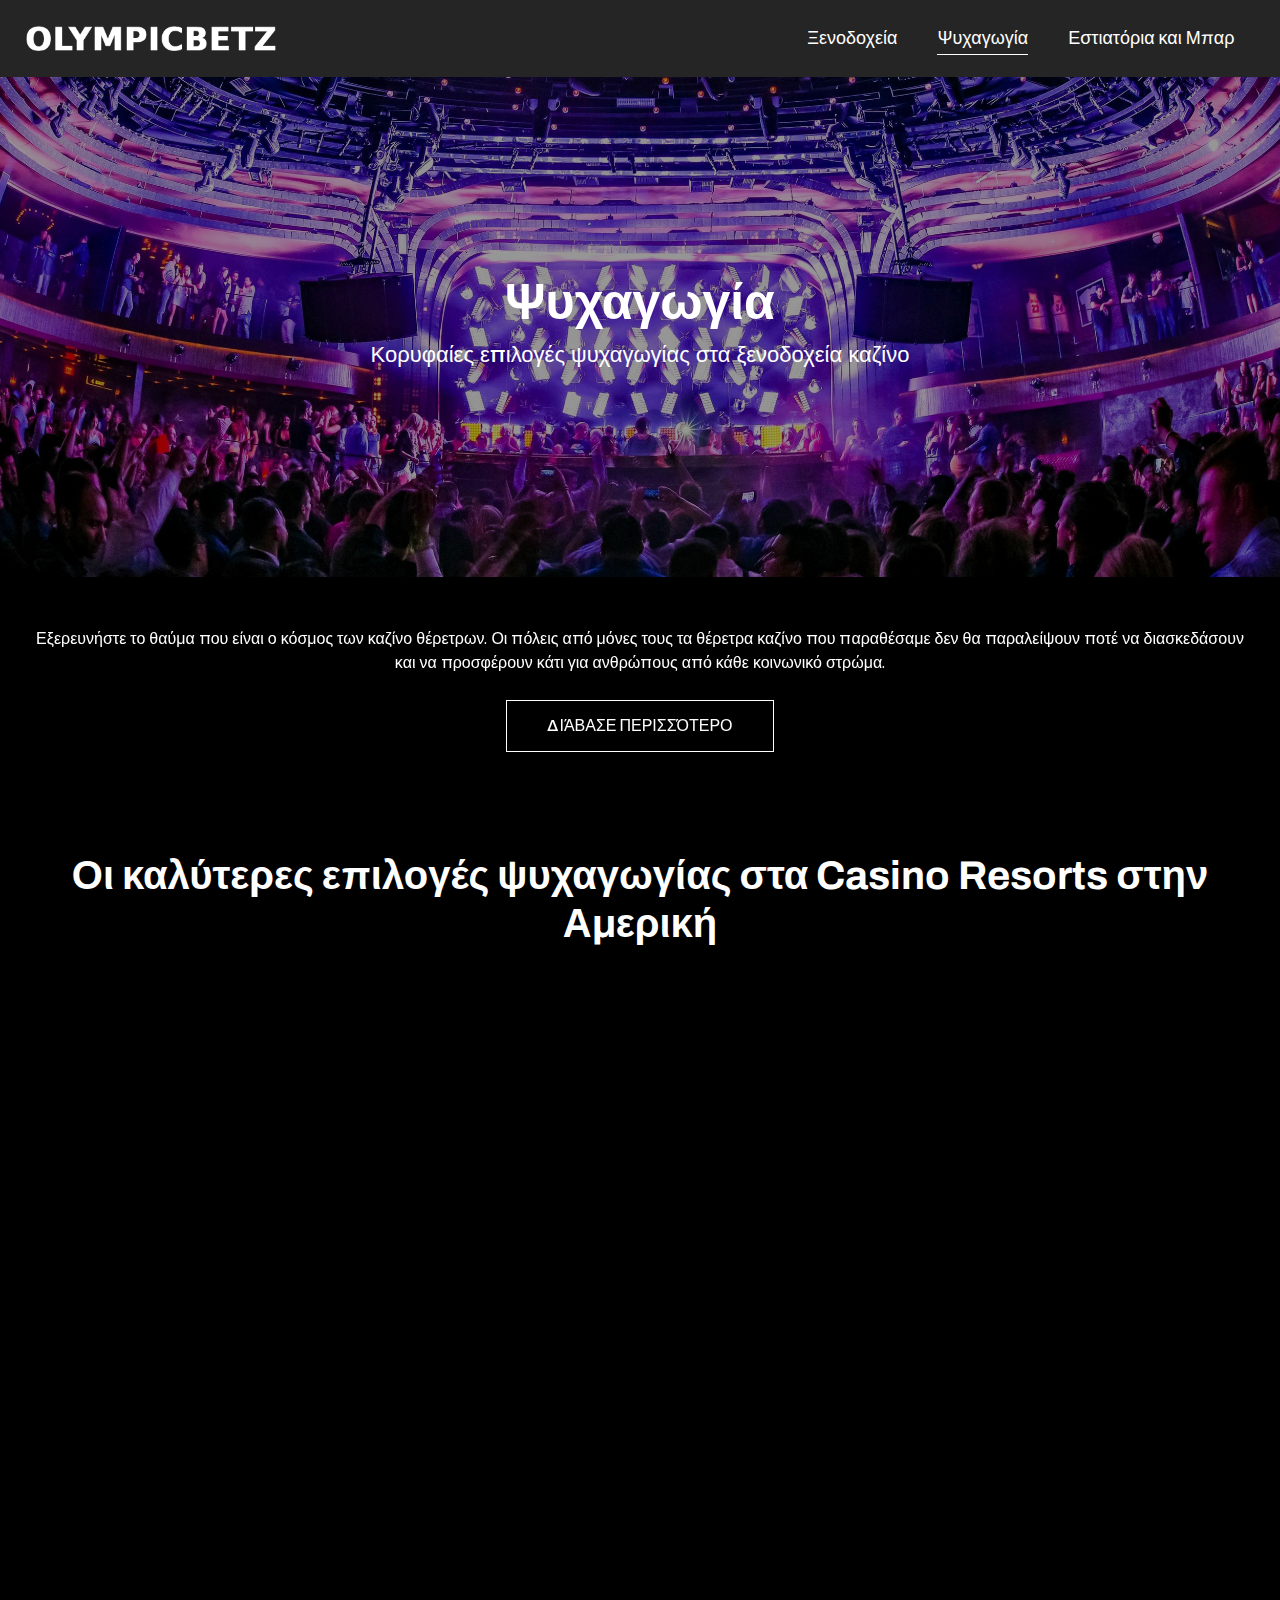
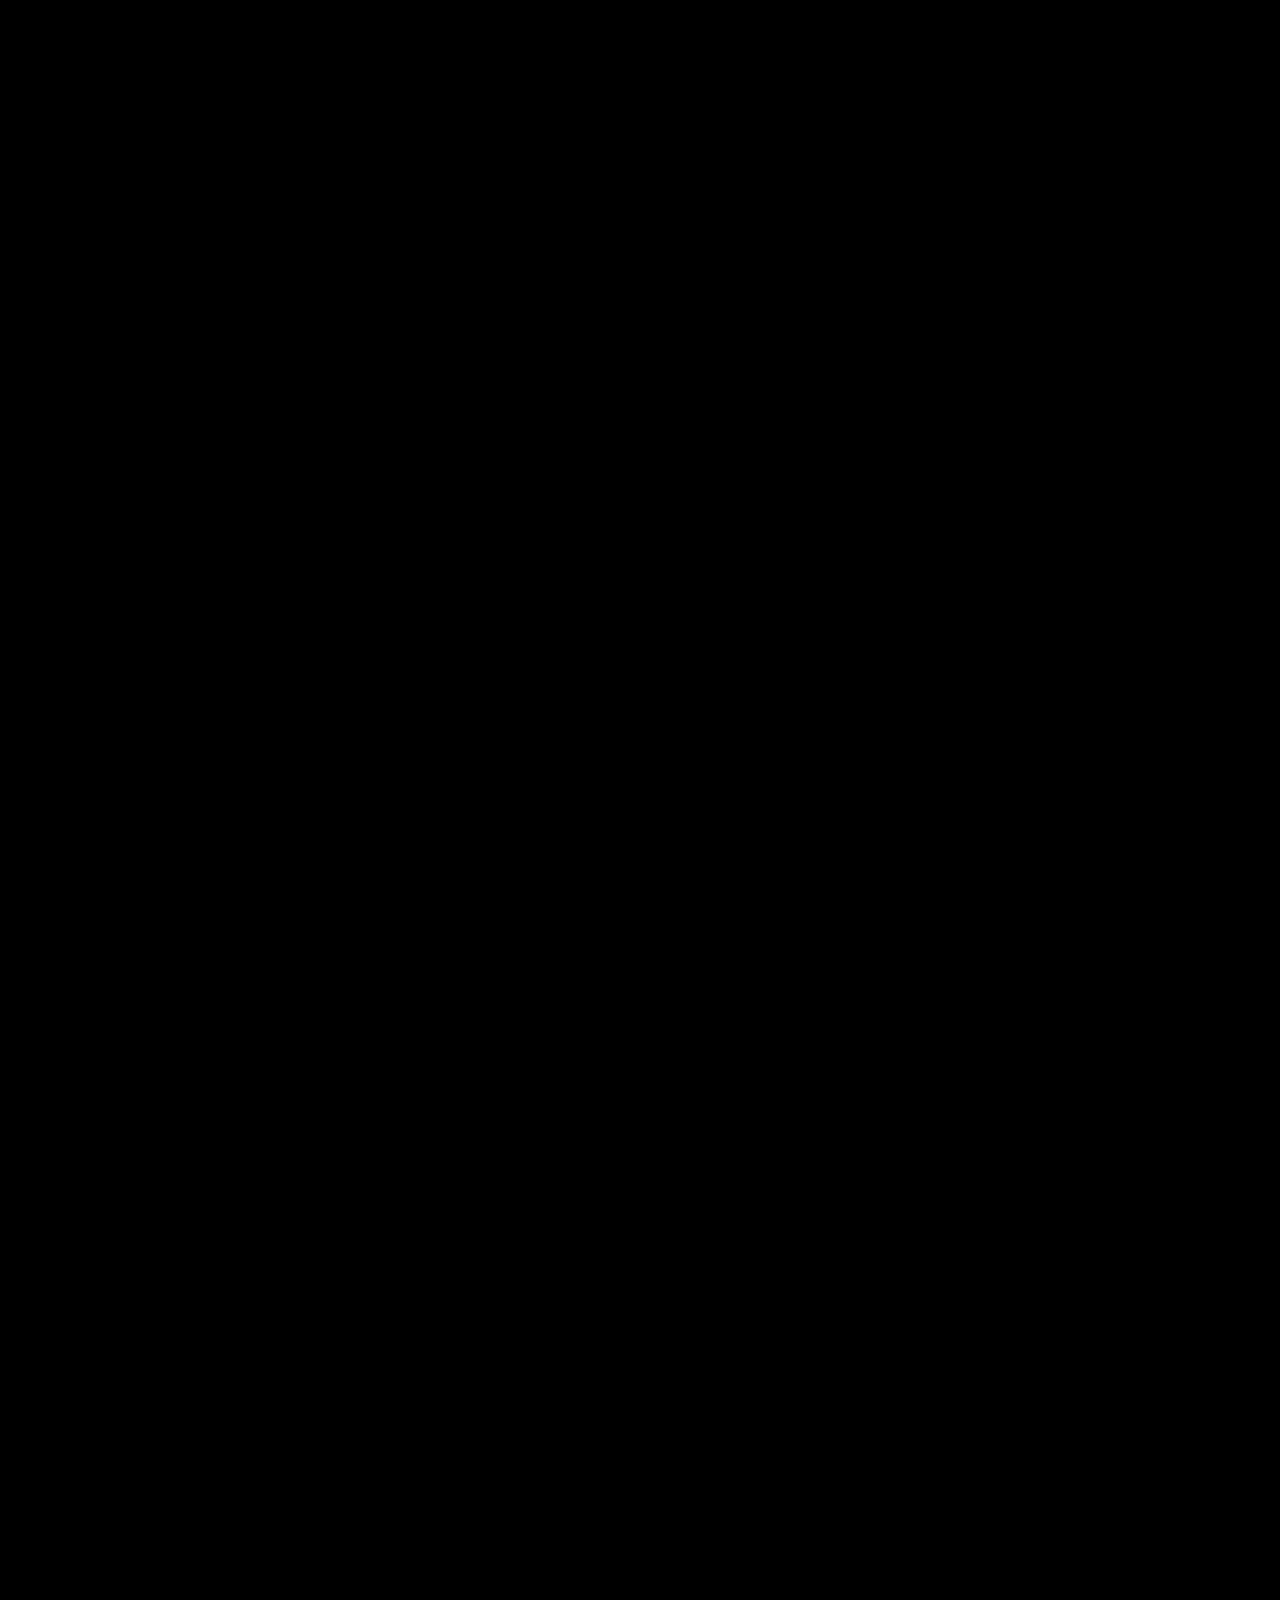
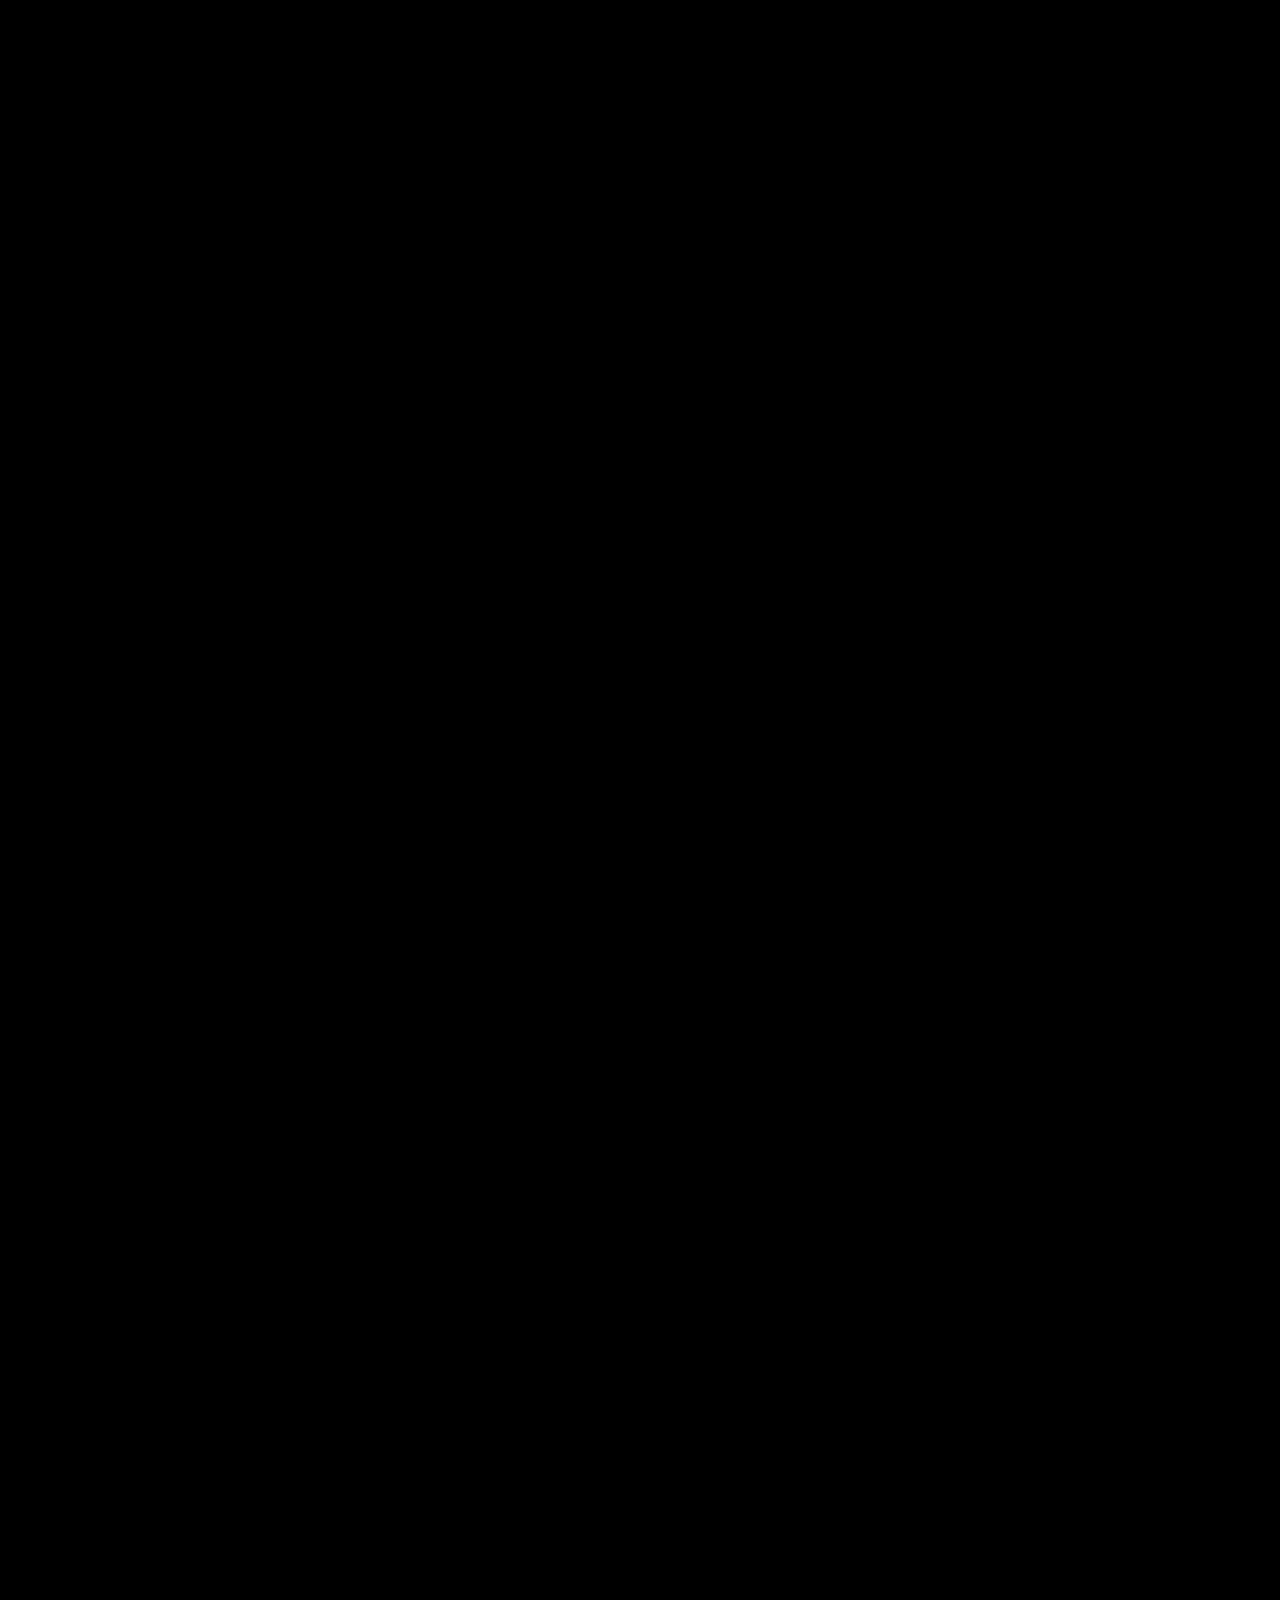
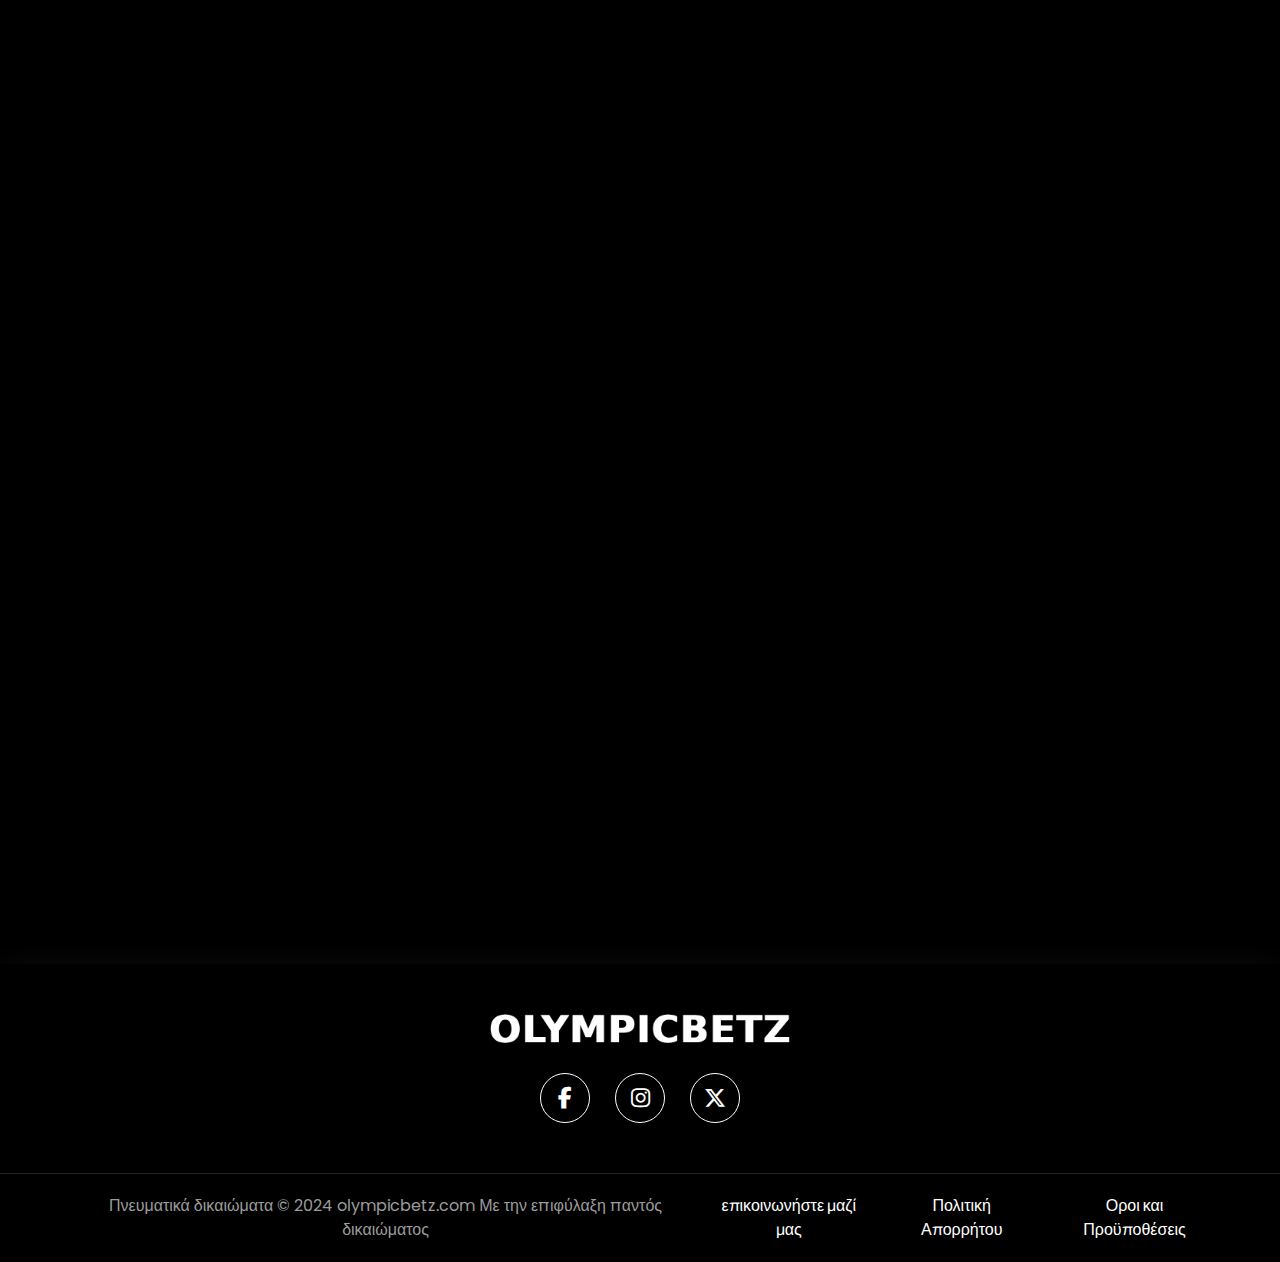
==== commit e54a54e6: "done" ====
--- a/entertainment.html
+++ b/entertainment.html
@@ -320,29 +320,29 @@
                           </p>
                           <ul>
                               <li>
-                                  <a href="#" target="_blank"> Le Rêve – The Dream: </a>
+                                  <a href="https://feverup.com/m/74434" target="_blank"> Le Rêve – The Dream: </a>
                                   Μια υδάτινη και εναέρια παράσταση με ακροβατικά και
                                   συγχρονισμένη κολύμβηση.
                               </li>
                               <li>
-                                <a href="#" target="_blank">Encore Beach Club:</a>
+                                <a href="https://www.wynnlasvegas.com/nightlife/encore-beach-pool" target="_blank">Encore Beach Club:</a>
                                 Ένα δημοφιλές κλαμπ με πάρτι στην πισίνα και ζωντανούς DJs.
                             </li>
                             <li>
-                              <a href="#" target="_blank">XS Nightclub: </a>
+                              <a href="https://www.wynnlasvegas.com/nightlife/xs-nightclub" target="_blank">XS Nightclub: </a>
                               Ένα πολυτελές νυχτερινό κέντρο διασκέδασης με DJs παγκόσμιας
                               κλάσης και ένα πολυτελές σκηνικό.
                           </li>
                           </ul>
                           <div class="view-more">
-                              <a href="#" class="read_more" target="_blank">Κάντε σήμερα κράτηση</a>
+                              <a href="https://www.wynnlasvegas.com/" class="read_more" target="_blank">Κάντε σήμερα κράτηση</a>
                           </div>
                       </div>
                   </div>
 
                   <div class="col-md-7">
                     <div class="hotel-img">
-                        <img src="assets/images/banner.jpg" alt="">
+                        <img src="assets/images/enterCard5.jpg" alt="">
                     </div>
                   </div>
                 
@@ -353,7 +353,7 @@
               <div class="row">
                 <div class="col-md-7">
                   <div class="hotel-img">
-                      <img src="assets/images/banner.jpg" alt="">
+                      <img src="assets/images/enterCard6.jpeg" alt="">
                   </div>
                 </div>
                   <div class="col-md-5">
@@ -373,23 +373,23 @@
                           </p>
                           <ul>
                               <li>
-                                  <a href="#" target="_blank"> MGM Grand Garden Arena:</a>
+                                  <a href="https://mgmgrand.mgmresorts.com/en/entertainment/grand-garden-arena.html" target="_blank"> MGM Grand Garden Arena:</a>
                                   Φιλοξενεί συναυλίες, αθλητικές εκδηλώσεις και ζωντανές
                                   παραστάσεις από κορυφαίους καλλιτέχνες.
                               </li>
                               <li>
-                                <a href="#" target="_blank">KA by Cirque du Soleil:</a>
+                                <a href="https://mgmgrand.mgmresorts.com/en/entertainment/ka-cirque-du-soleil-show.html" target="_blank">KA by Cirque du Soleil:</a>
                                 Μια φαντασμαγορική ακροβατική παράσταση που συνδυάζει
                                 πολεμικές τέχνες, κουκλοθέατρο και στοιχεία πολυμέσων.
                             </li>
                             <li>
-                              <a href="#" target="_blank">Hakkasan Nightclub:</a>
+                              <a href="https://taogroup.com/venues/hakkasan-nightclub-las-vegas/" target="_blank">Hakkasan Nightclub:</a>
                               Ένας διάσημος χώρος νυχτερινής διασκέδασης με DJs
                               παγκόσμιας κλάσης και πολυτελείς VIP χώρους.
                           </li>
                           </ul>
                           <div class="view-more">
-                              <a href="#" class="read_more" target="_blank">Κάντε σήμερα κράτηση</a>
+                              <a href="https://mgmgrand.mgmresorts.com/en.html" class="read_more" target="_blank">Κάντε σήμερα κράτηση</a>
                           </div>
                       </div>
                   </div>
@@ -416,31 +416,31 @@
                           </p>
                           <ul>
                               <li>
-                                  <a href="#" target="_blank">The Colosseum:  </a>
+                                  <a href="https://www.caesars.com/caesars-palace/shows/the-colosseum" target="_blank">The Colosseum:  </a>
                                   Παρουσιάζει παραστάσεις κατοικιών από θρυλικούς καλλιτέχνες
                                   όπως η Celine Dion, ο Elton John και η Mariah Carey.
                               </li>
                               <li>
-                                <a href="#" target="_blank">Forum Shops:</a>
+                                <a href="https://www.caesars.com/caesars-palace/things-to-do/shopping" target="_blank">Forum Shops:</a>
                                 Προσφέρει μια μοναδική εμπειρία αγορών με θεματικούς δρόμους,
                                 ζωντανές παραστάσεις και εμβληματικά αξιοθέατα όπως το Fall of Atlantis Fountain
                                 Show.
                             </li>
                             <li>
-                              <a href="#" target="_blank">Νυχτερινό κλαμπ OMNIA: </a>
+                              <a href="https://www.caesars.com/caesars-palace/things-to-do/nightlife/omnia-nightclub" target="_blank">Νυχτερινό κλαμπ OMNIA: </a>
                               Ένα νυχτερινό κέντρο διασκέδασης υψηλής ενέργειας με
                               κορυφαίους DJs, πολλαπλά επίπεδα και εξωφρενικό σχεδιασμό.
                           </li>
                           </ul>
                           <div class="view-more">
-                              <a href="#" class="read_more" target="_blank">Κάντε σήμερα κράτηση</a>
+                              <a href="https://www.caesars.com/caesars-palace" class="read_more" target="_blank">Κάντε σήμερα κράτηση</a>
                           </div>
                       </div>
                   </div>
 
                   <div class="col-md-7">
                     <div class="hotel-img">
-                        <img src="assets/images/banner.jpg" alt="">
+                        <img src="assets/images/enterCard7.jpg" alt="">
                     </div>
                   </div>
                 
@@ -450,7 +450,7 @@
               <div class="row">
                 <div class="col-md-7">
                   <div class="hotel-img">
-                      <img src="assets/images/banner.jpg" alt="">
+                      <img src="assets/images/enterCard8.jpg" alt="">
                   </div>
                 </div>
                   <div class="col-md-5">
@@ -470,23 +470,23 @@
                           </p>
                           <ul>
                               <li>
-                                  <a href="#" target="_blank">Encore Beach Club: </a>
+                                  <a href="https://www.wynnlasvegas.com/nightlife/encore-beach-pool" target="_blank">Encore Beach Club: </a>
                                   Ένα ζωντανό κλαμπ με πάρτι στην πισίνα, ζωντανούς DJ και
                                   πολυτελείς καμπάνες.
                               </li>
                               <li>
-                                <a href="#" target="_blank">XS Nightclub:</a>
+                                <a href="https://www.wynnlasvegas.com/nightlife/xs-nightclub" target="_blank">XS Nightclub:</a>
                                 Ένα πολυτελές νυχτερινό κέντρο διασκέδασης γνωστό για την
                                 πολυτελή σχεδίαση, τους διασημότητες DJ και την ενεργητική του ατμόσφαιρα.
                             </li>
                             <li>
-                              <a href="#" target="_blank">Wynn Golf Club:</a>
+                              <a href="https://www.wynnlasvegas.com/experiences/golf" target="_blank">Wynn Golf Club:</a>
                               Προσφέρει μια premium εμπειρία γκολφ με σχολαστικά
                               διατηρημένους δρόμους και εκπληκτική θέα στο Las Vegas Strip.
                           </li>
                           </ul>
                           <div class="view-more">
-                              <a href="#" class="read_more" target="_blank">Κάντε σήμερα κράτηση</a>
+                              <a href="https://www.wynnlasvegas.com/rooms-and-suites/encore-rooms/encore-deluxe-resort" class="read_more" target="_blank">Κάντε σήμερα κράτηση</a>
                           </div>
                       </div>
                   </div>
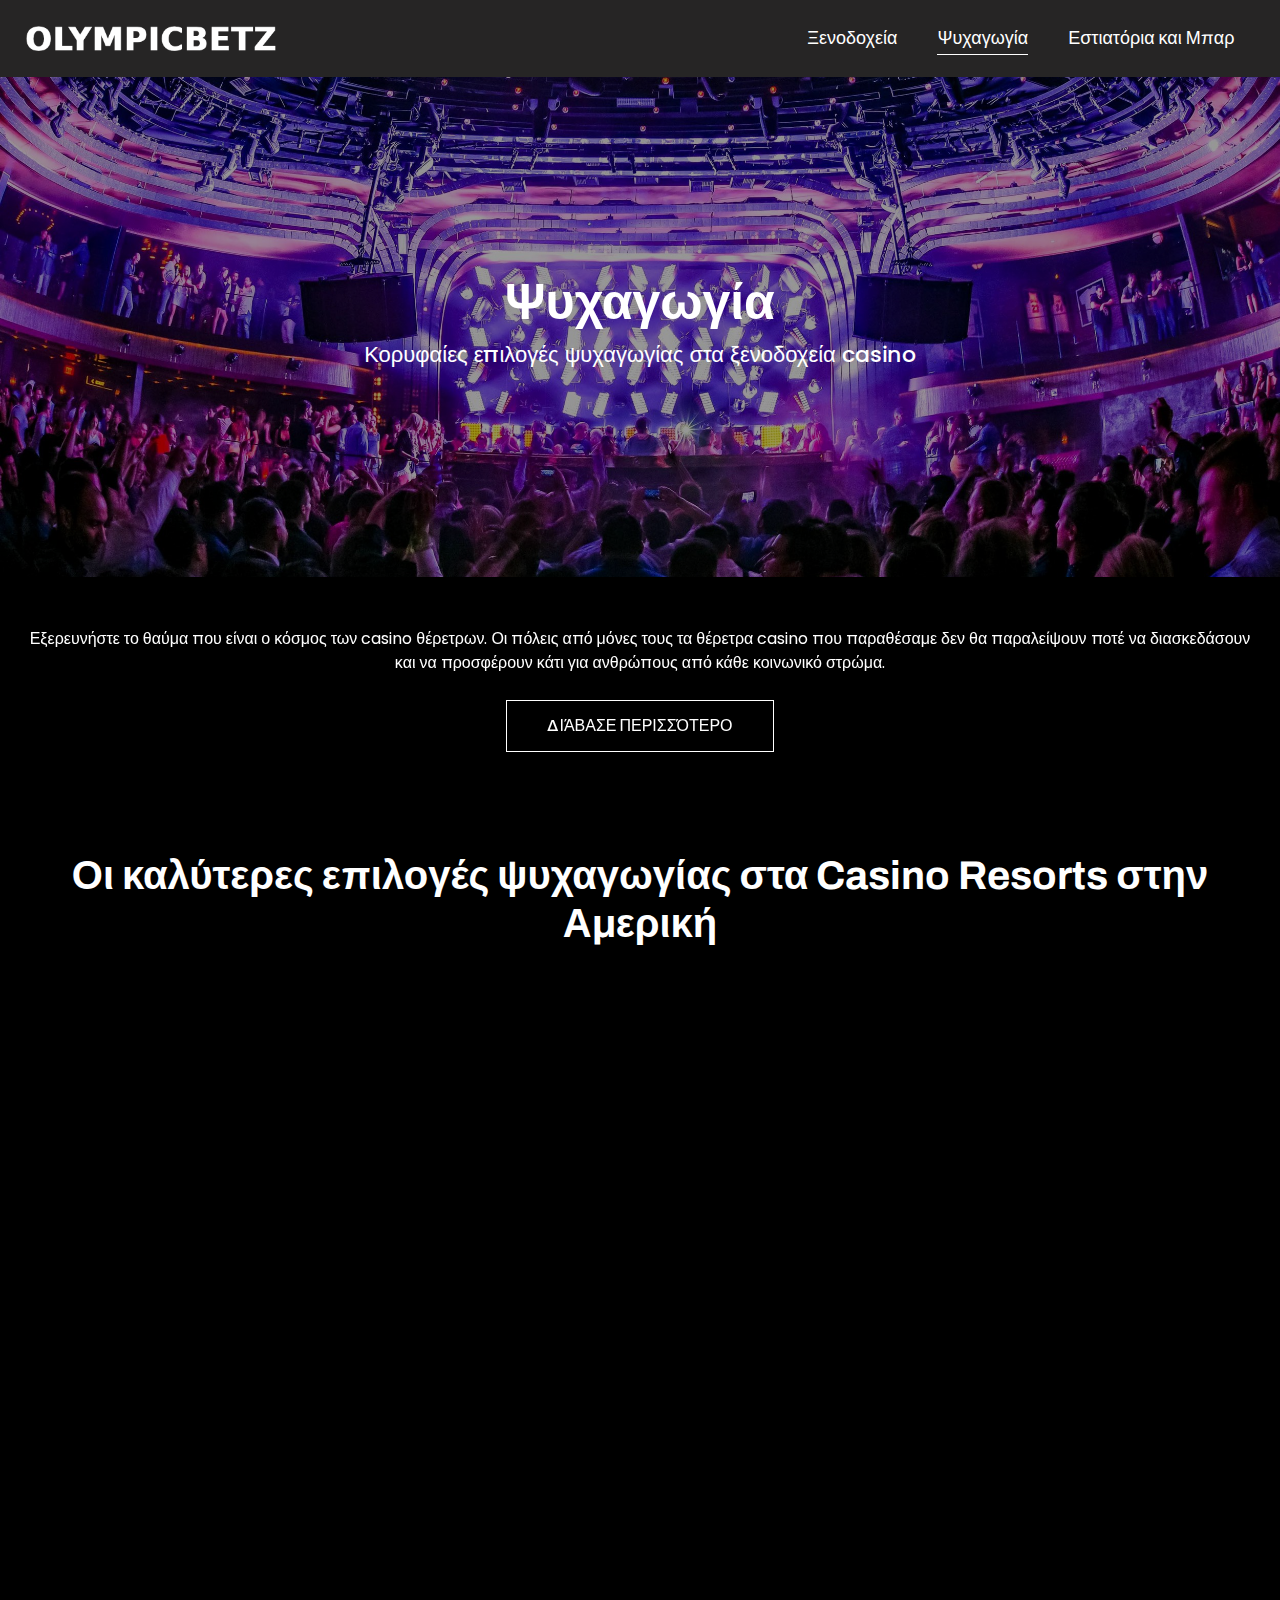
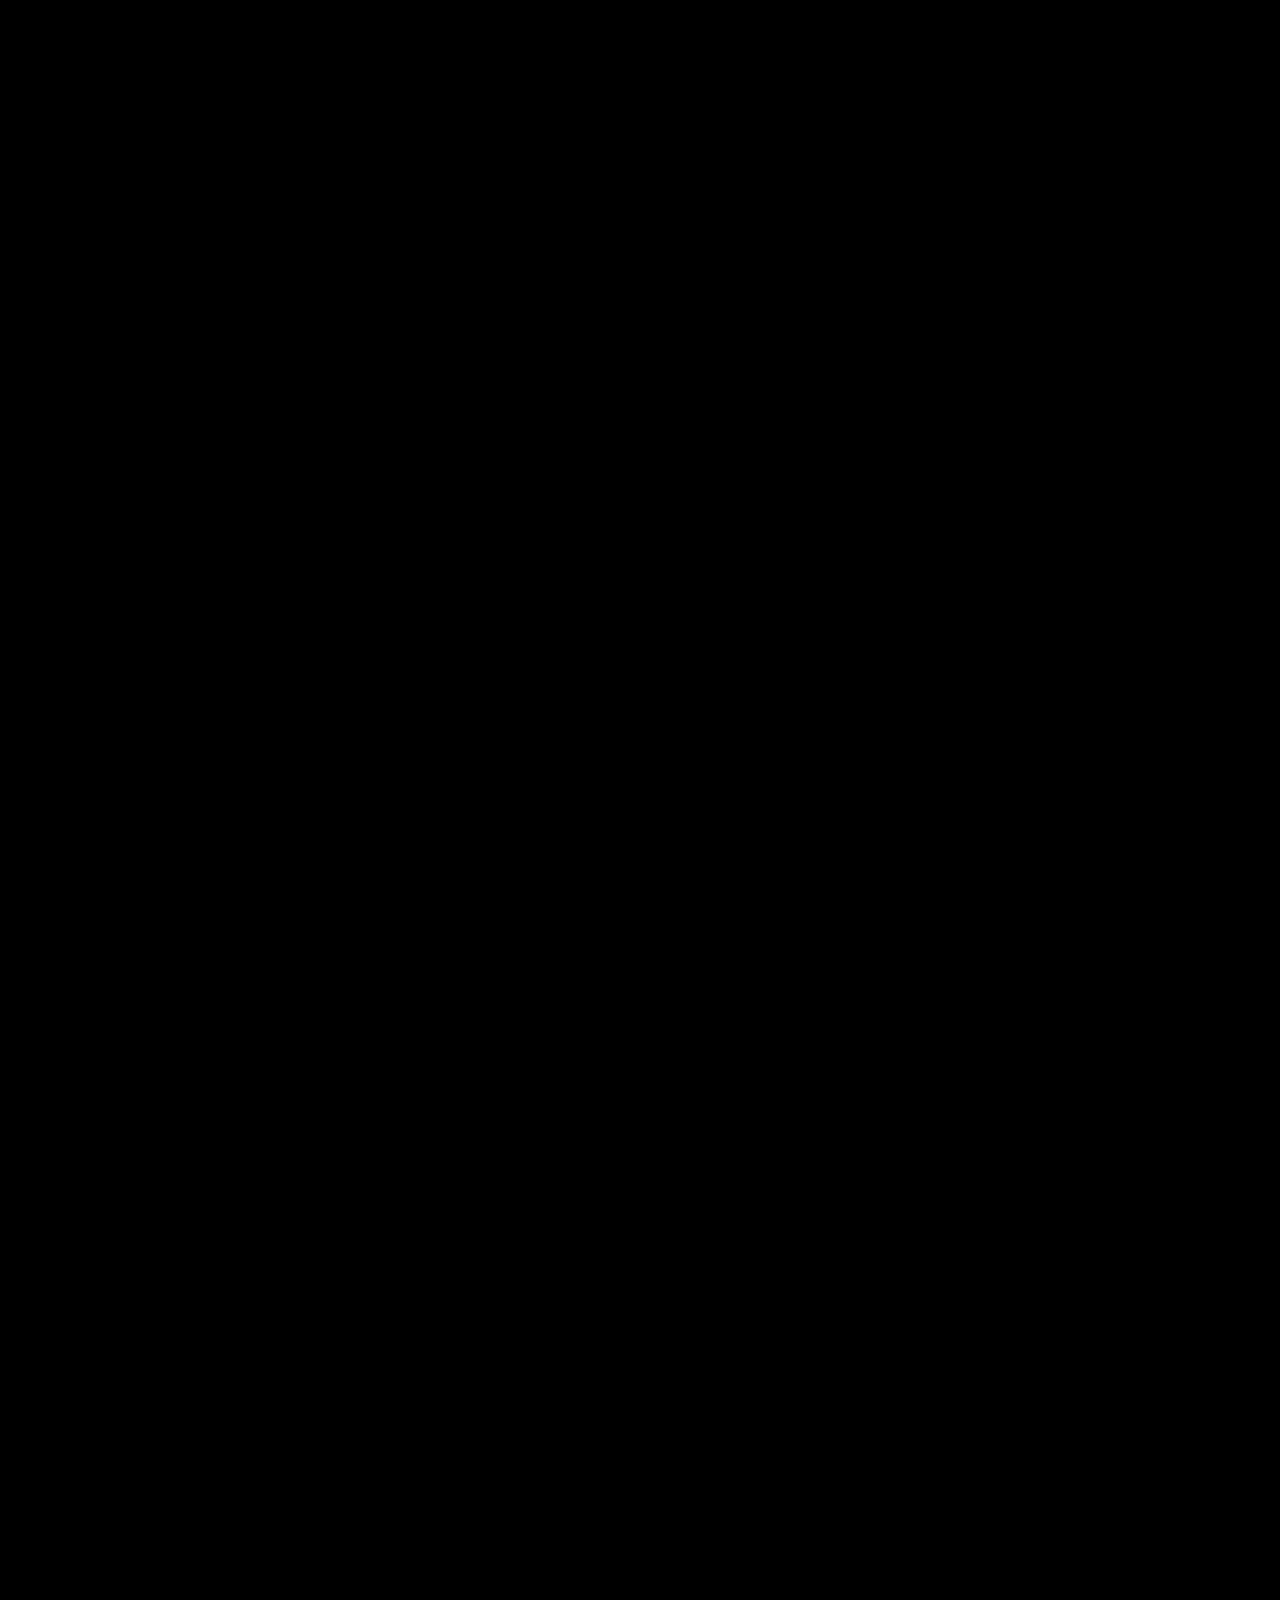
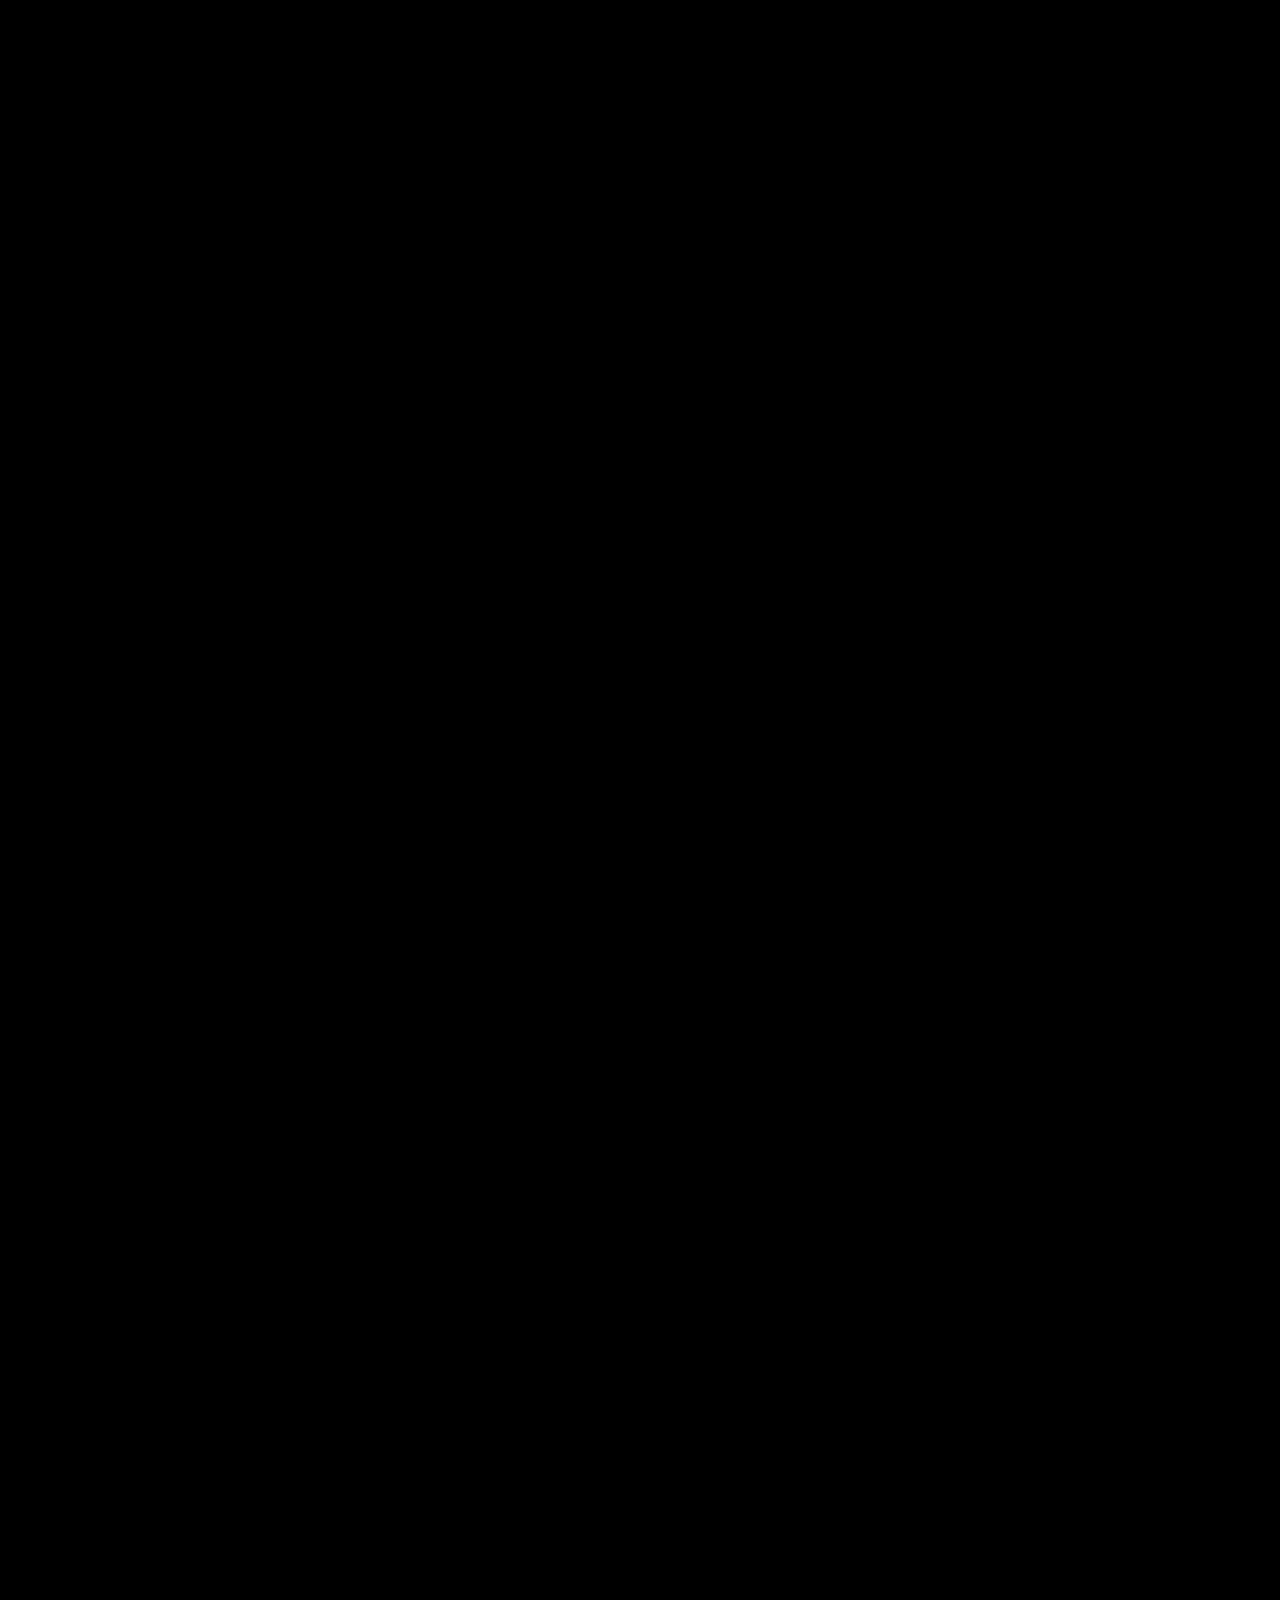
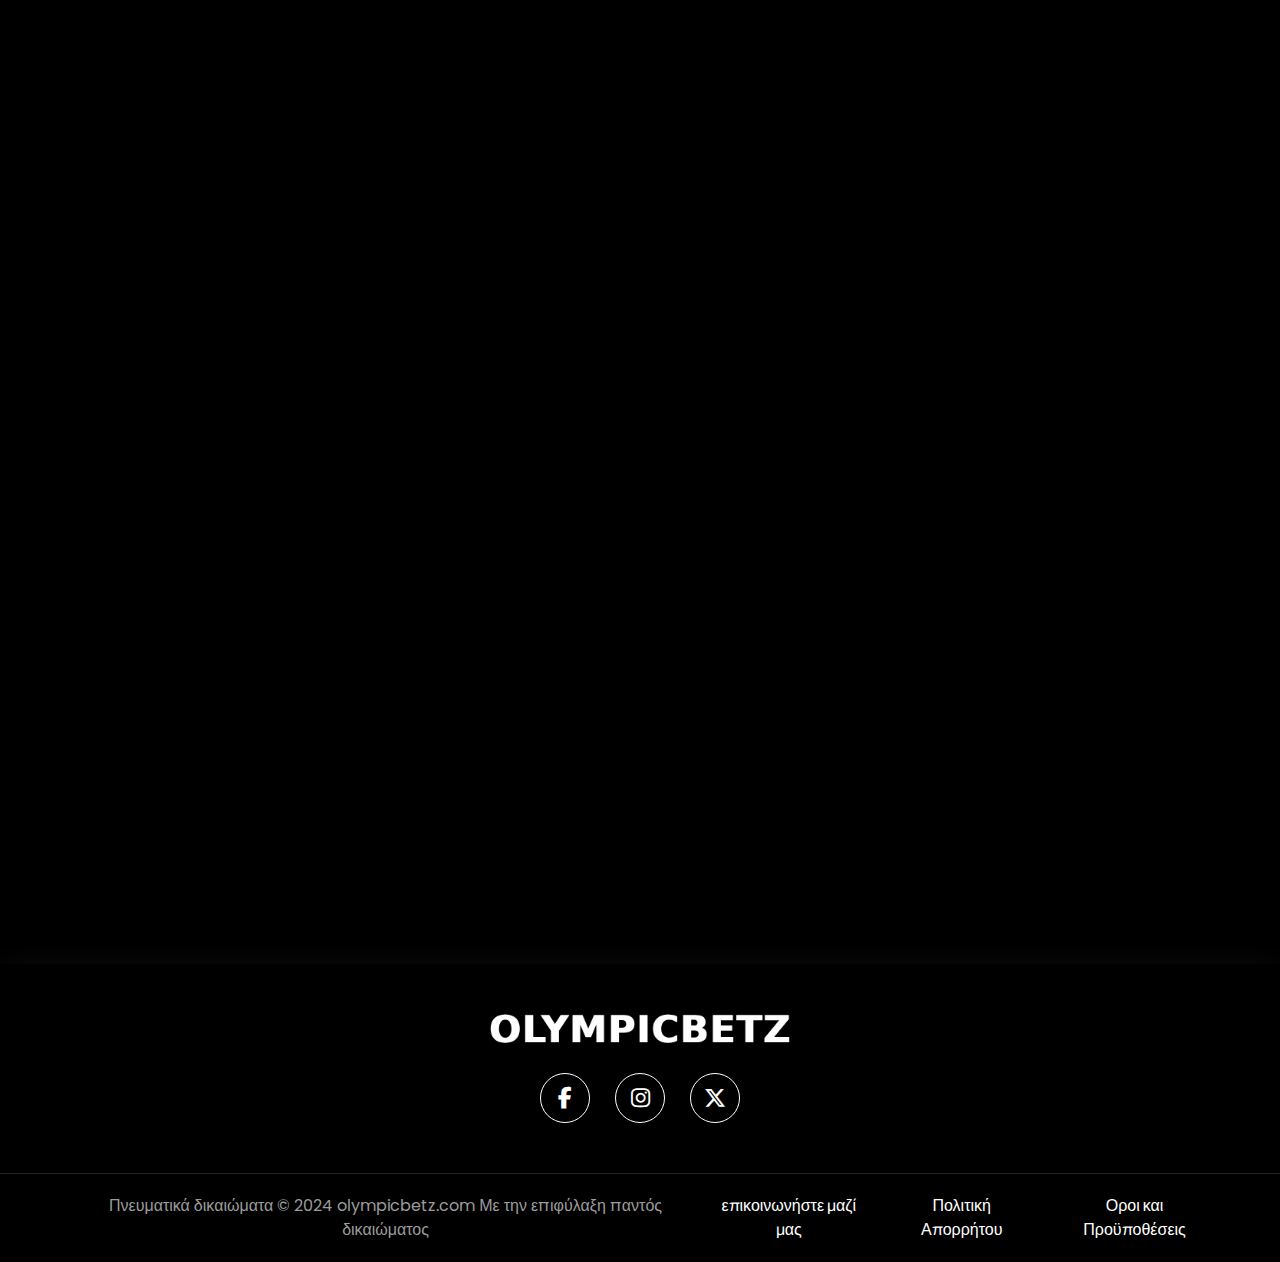
==== commit 66dafa0c: "updated" ====
--- a/entertainment.html
+++ b/entertainment.html
@@ -60,7 +60,7 @@
                 Ψυχαγωγία
             </h1>
             <p>
-                Κορυφαίες επιλογές ψυχαγωγίας στα ξενοδοχεία καζίνο
+                Κορυφαίες επιλογές ψυχαγωγίας στα ξενοδοχεία casino
             </p>
           </div>
       </div>
@@ -76,21 +76,21 @@
                 <div class="article">
                     
                   <p>
-                    Εξερευνήστε το θαύμα που είναι ο κόσμος των καζίνο θέρετρων. Οι πόλεις από μόνες τους
-                    τα θέρετρα καζίνο που παραθέσαμε δεν θα παραλείψουν ποτέ να διασκεδάσουν και να
+                    Εξερευνήστε το θαύμα που είναι ο κόσμος των casino θέρετρων. Οι πόλεις από μόνες τους
+                    τα θέρετρα casino που παραθέσαμε δεν θα παραλείψουν ποτέ να διασκεδάσουν και να
                     προσφέρουν κάτι για ανθρώπους από κάθε κοινωνικό στρώμα.
                   </p>
                   <p class="moretext">
                     Από παραστάσεις όπως στο Broadway μέχρι συναυλίες παγκοσμίου φήμης καλλιτεχνών, τα
-                    κορυφαία θέρετρα καζίνο μας έχουν τα πάντα. Υδάτινα πάρκα, εστιατόρια Michellin Star,
+                    κορυφαία θέρετρα casino μας έχουν τα πάντα. Υδάτινα πάρκα, εστιατόρια Michellin Star,
                     
                     εμπορικά κέντρα, κινηματογράφοι ό,τι επιθυμεί η καρδιά περιλαμβάνεται σε μια διαμονή σε
-                    ένα από τα παγκόσμιας κλάσης ξενοδοχεία καζίνο μας.
+                    ένα από τα παγκόσμιας κλάσης ξενοδοχεία casino μας.
                   </p>
                   <p class="moretext">
                     Ελπίζουμε ότι η λίστα μας με τις κορυφαίες επιλογές ψυχαγωγίας στα παγκοσμίου φήμης
-                    θέρετρα καζίνο μας θα σας βοηθήσει με τον προγραμματισμό των ονειρεμένων σας
-                    διακοπές στο καζίνο. Επικοινωνήστε με την ομάδα μας σήμερα και μαζί μπορούμε να
+                    θέρετρα casino μας θα σας βοηθήσει με τον προγραμματισμό των ονειρεμένων σας
+                    διακοπές στο casino. Επικοινωνήστε με την ομάδα μας σήμερα και μαζί μπορούμε να
                     ξεκινήσουμε τη χαρτογράφηση του ταξιδιού σας!
                   </p>
                 </div>
--- a/assets/css/style.css
+++ b/assets/css/style.css
@@ -82,6 +82,8 @@
     padding: 70px 0;
 }
 /* global css end here */
+
+
 
 /* header css start */
 .site-header{
@@ -123,8 +125,14 @@
 .main-nav ul li a:hover::before, .main-nav ul li a.active::before {
 width: 100%;
 }
-
+.site-header.fixed-header {
+    position: fixed;
+    z-index: 99;
+    width: 100%;
+}
 /* header css end  */
+
+
 
 
 /* banner css start  */
@@ -227,11 +235,18 @@
 .about-img{
     height: 100%;
     width: 100%;
-}
+    overflow: hidden;
+}
+
 .about-img img{
     height: 100%;
     width: 100%;
     object-fit: cover;
+    transition: all 0.3s linear;
+}
+.about-img:hover img{
+    transform: scale(1.3);
+
 }
 /* about us css end */
 /* link card css start  */
@@ -268,7 +283,10 @@
     gap: 10px;
     position: relative;
 }
-.links-card::before, .links-card::after{
+.links-card a{
+    position: relative;
+}
+.links-card a::before, .links-card a::after{
     content: '';
     position: absolute;
     top: 0;
@@ -281,10 +299,10 @@
     transition: all 0.3s linear;
 
 }
-.links-card::after{
+.links-card a::after{
     height: 0;
 }
-.links-card:hover::after{
+.links-card:hover a::after{
 height: 100%;
 }
 /* link card css end */
@@ -433,7 +451,41 @@
 .hotel-img {
     height: 100%;
     width: 100%;
-}
+    position: relative;
+    overflow: hidden;
+}
+
+/* Shine */
+
+.hotel-img::before {
+	position: absolute;
+	top: 0;
+	left: -75%;
+	z-index: 2;
+	display: block;
+	content: '';
+	width: 50%;
+	height: 100%;
+	background: -webkit-linear-gradient(left, rgba(255,255,255,0) 0%, rgba(255,255,255,.3) 100%);
+	background: linear-gradient(to right, rgba(255,255,255,0) 0%, rgba(255,255,255,.3) 100%);
+	-webkit-transform: skewX(-25deg);
+	transform: skewX(-25deg);
+}
+.hotel-img:hover::before {
+    animation: shine 1.5s;
+    -webkit-animation: shine 1.5s;
+}
+@-webkit-keyframes shine {
+	100% {
+		left: 125%;
+	}
+}
+@keyframes shine {
+	100% {
+		left: 125%;
+	}
+}
+
 .hotel-img img{
     height: 100%;
     width: 100%;
@@ -474,12 +526,13 @@
 .privacy-wrap ul {
     list-style: disc;
     margin: 10px 0;
+    padding-left: 20px;
 }
 .privacy-wrap{
     margin-bottom: 30px;
 }
 .hotel-wrap .row {
-    align-items: center;
+    /* align-items: center; */
 }
 /* sub pages css end  */
 
--- a/assets/css/media.css
+++ b/assets/css/media.css
@@ -157,6 +157,9 @@
     .site-logo img {
         max-width: 22rem;
     }
+    .main-nav {
+        width: 100%;
+    }
 }
 @media(max-width:350px){
     html {
